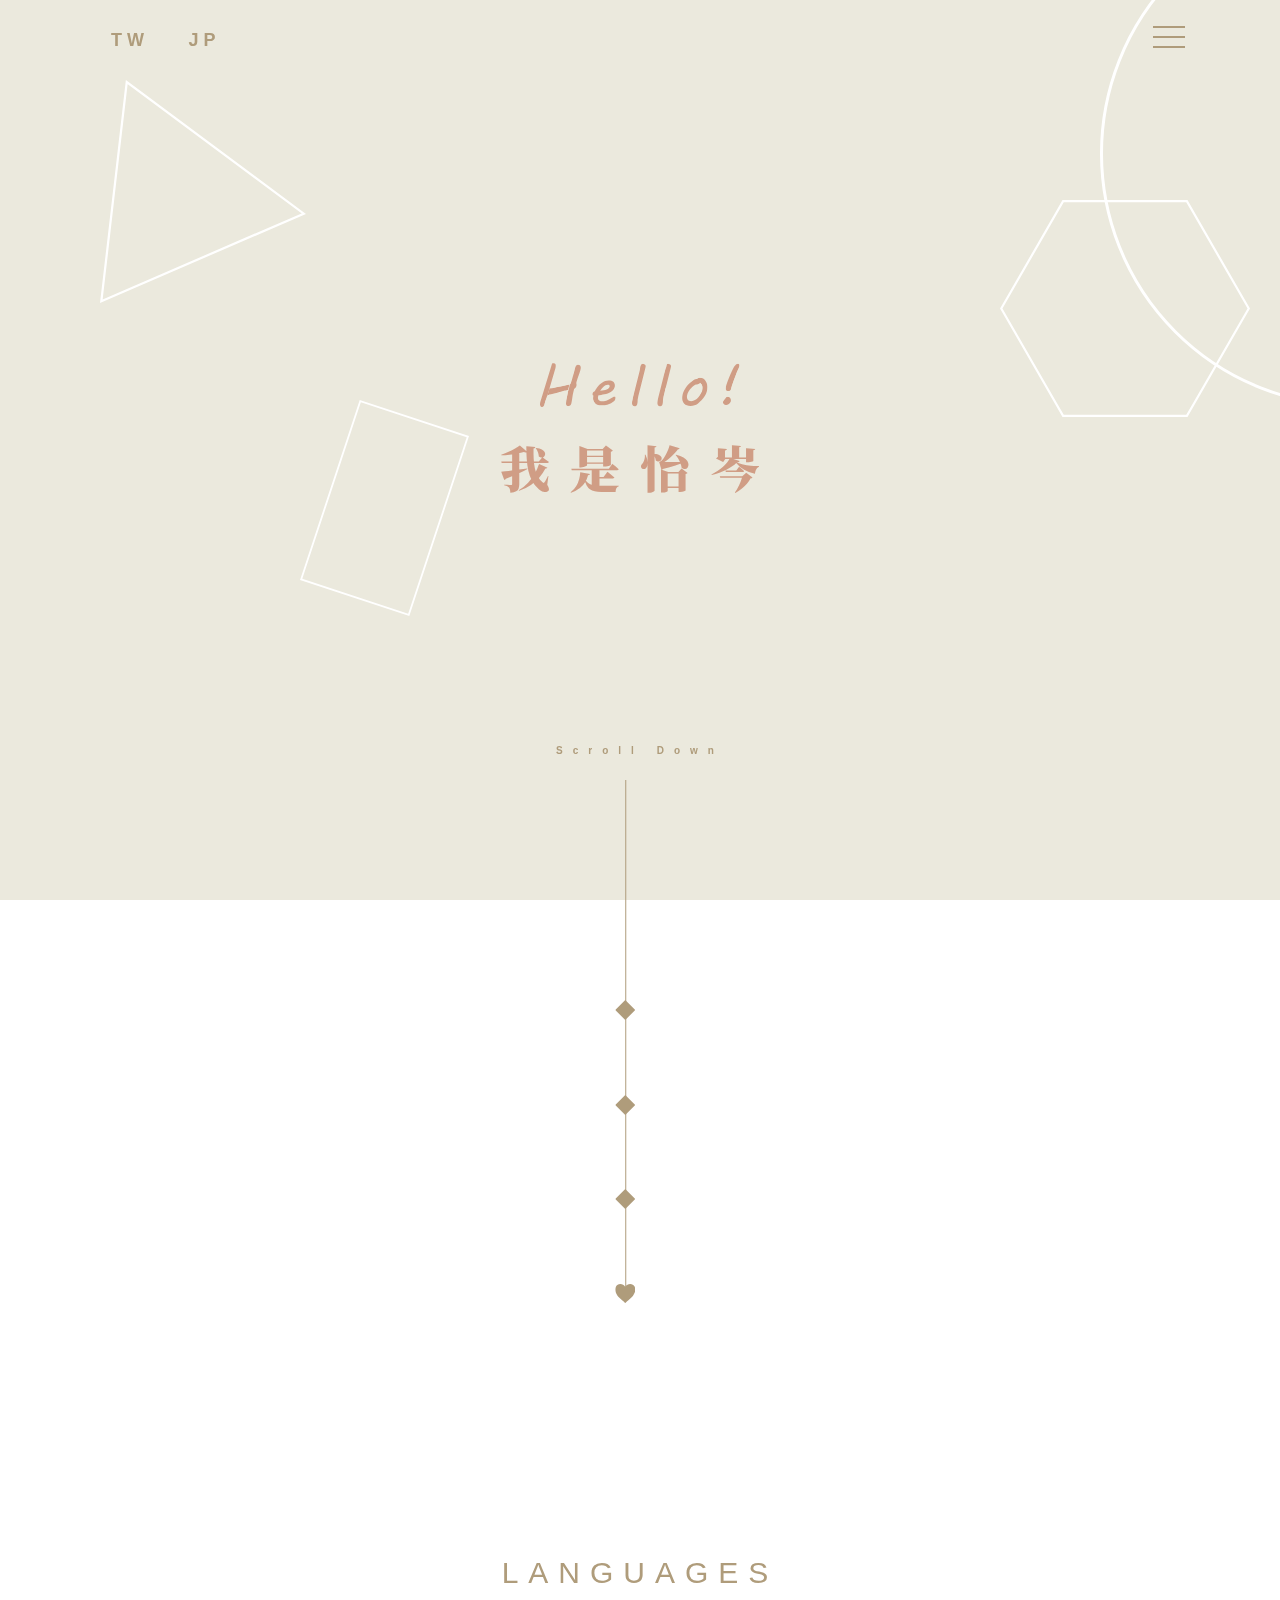
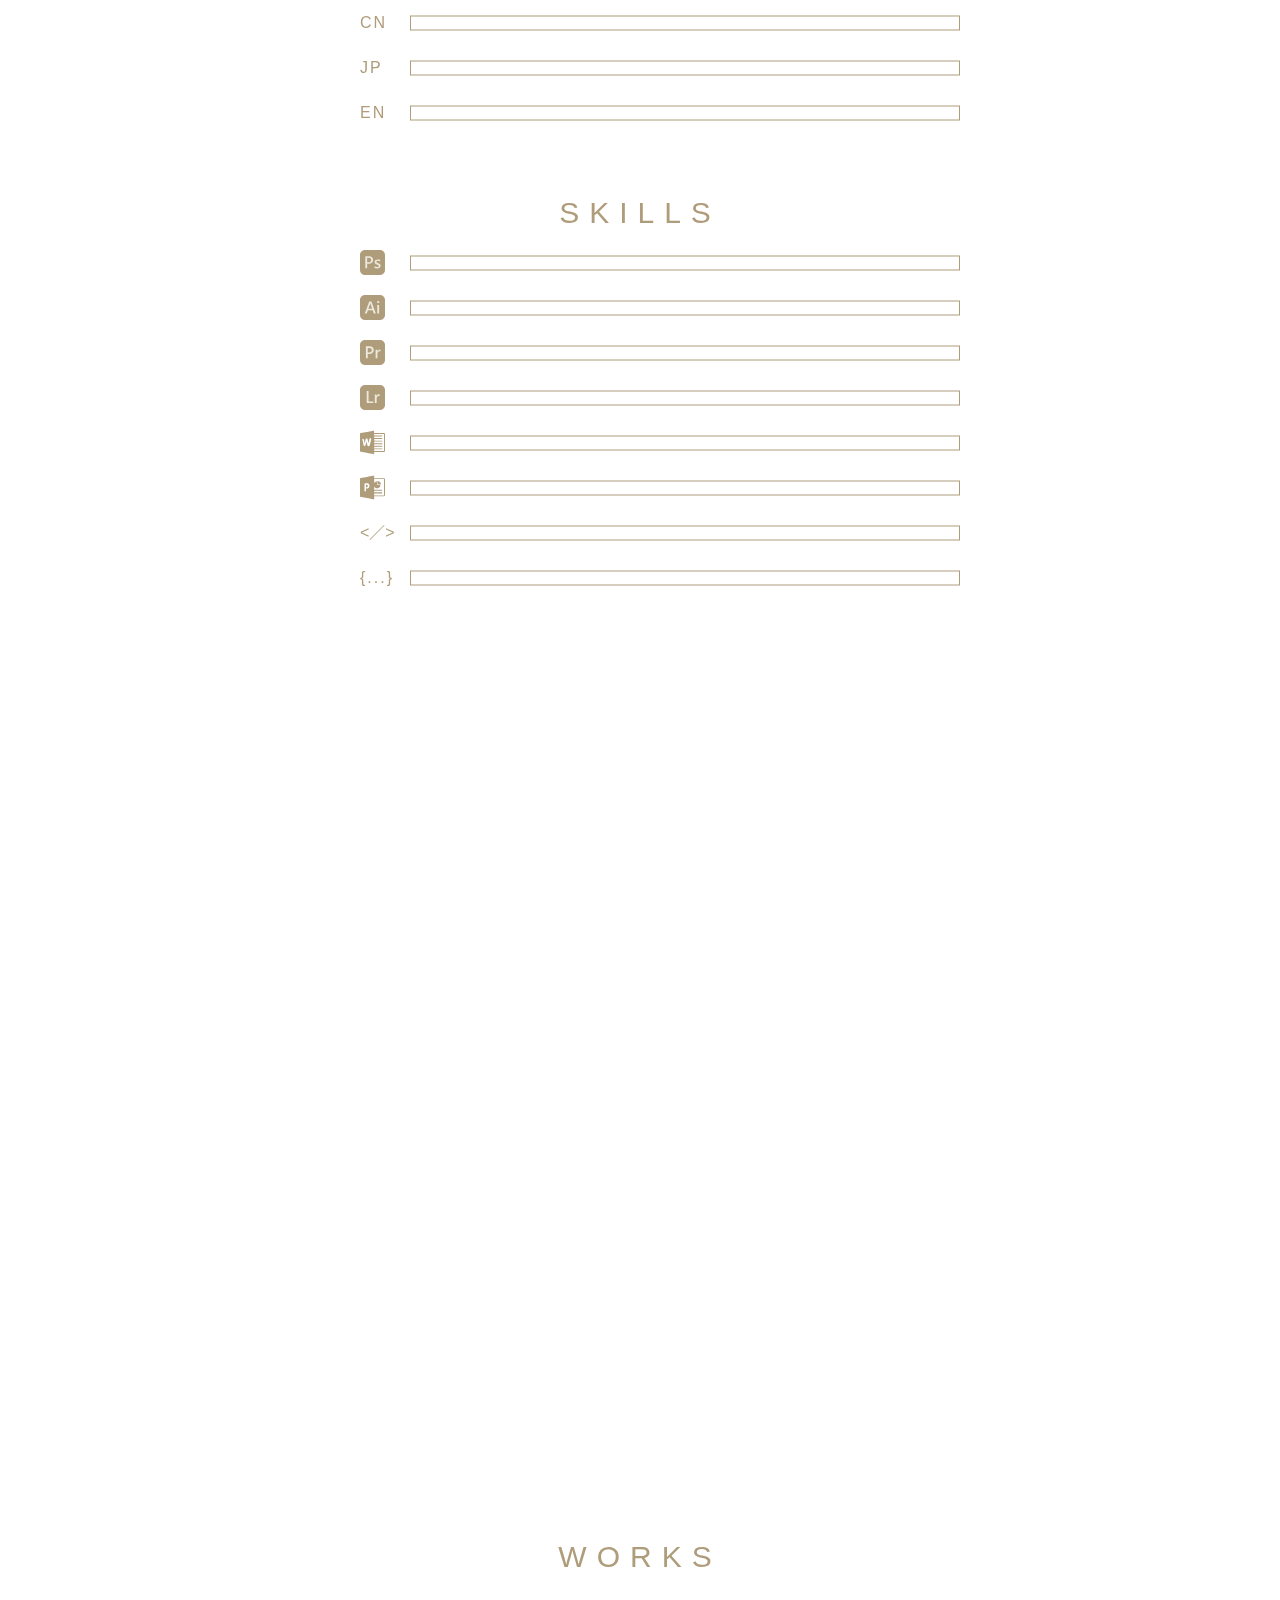
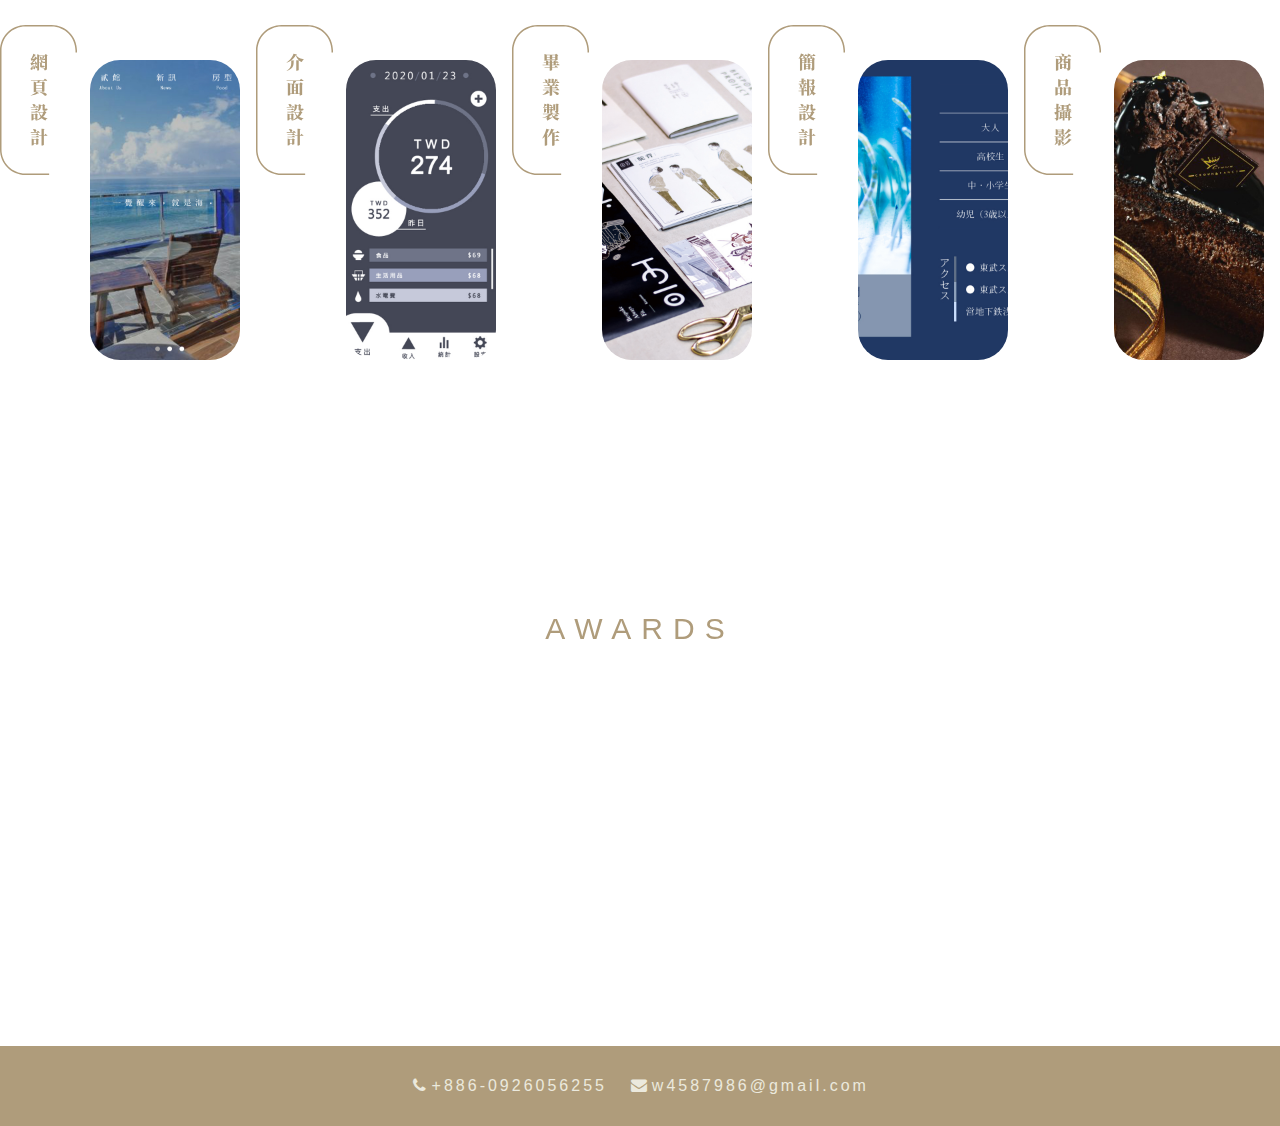
==== css/index.html @ 4bb9ee91 "CV" ====
<!DOCTYPE html>
<html lang="zh-TW">
<head>
	<meta charset="UTF-8">
	<title>YiCenCV</title>
	<meta name="viewport" content="width=device-width, initial-scale=1.0,
	user-scalable=0">
	<!-- css -->
	<link rel="stylesheet" href="css/base.css">
	<link rel="stylesheet" href="css/layout.css">
	<link rel="stylesheet" href="css/components.css">
	<link rel="stylesheet" href="image/hello.css">
	<!-- plugins -->
	
	<link rel="stylesheet" href="css/plugins/owlcarousel/owl.carousel.min.css">
	<link rel="stylesheet" href="css/plugins/animate.css">
	<link rel="stylesheet" type="text/css" href="css/plugins/jquery.fancybox.min.css">
</head>
<body>

	<div class="wrapper">
		
		<!-- start bg -->
		<div class="bg">

			<img class="curcle"src="image/curcle.svg" alt="">
			<img class="square"src="image/square.svg" alt="">
			<img class="trangle"src="image/trangle.svg" alt="">
			<img class="six"src="image/6.svg" alt="">
			<img class="curcle1"src="image/curcle.svg" alt="">
			<img class="square1"src="image/square.svg" alt="">
			<img class="trangle1"src="image/trangle.svg" alt="">
			<img class="six1"src="image/6.svg" alt="">
		</div>
		<!-- end bg -->

		<!-- start header -->
		<header class="header">
			<div class="container">
				<div class="navbar u-clearfix">
					<div class="social-bar navbar__social-bar">
						<a href="index.html" class="icon-btn">
							TW
						</a>
						
							<a href="index-jp.html" class="icon-btn">
							JP
						</a>
					</div>
					<div class="nav navbar__nav">
						<a href="#popup-overlay" class="menu-toggle">
							<span></span>
							<span></span>
							<span></span>
						</a>
						<div id="popup-overlay" class="popup-menu">
							<div class="container">
								<div class="u-clearfix">
									<a href="#" class="popup-menu__close">
								<span></span>
							    <span></span>
							</a>
						</div>
						<ul>
							<li><a href="#education" class="popup-menu__item">EDUCATION</a></li>
							<li><a href="#skills" class="popup-menu__item">SKILLS</a></li>
							<li><a href="#works" class="popup-menu__item">WORKS</a></li>
							<li><a href="#contact" class="popup-menu__item">CONTACT</a></li>
							<a href="https://www.behance.net/w458798690a6" target="_blank">
							    <img class="behance" src="image/behance-2161.svg">
						    </a>
						</ul>
						</div>
						</div>
					</div>
				</div>
			</div>
		</header>
		<!-- end header -->

		<!-- start main -->
		<section class="main">
			<!--start about-->
			<div id="about" class="hero">
				<div class="container">
					<div class="hero__hello">
<svg version="1.1" id="layer" xmlns="http://www.w3.org/2000/svg" xmlns:xlink="http://www.w3.org/1999/xlink" x="0px" y="0px"
	 width="200px" height="50px" viewBox="0 0 356.836 78.223" enable-background="new 0 0 356.836 78.223"
	 xml:space="preserve">

<path class="pen h1-line" fill="none" d="M25.418-1.138c1.025,1.856-0.87,5.051-1.5,7c-0.681,2.105-1.126,4.42-1.793,6.513
	c-1.307,4.099-3.132,8.561-4.275,12.918c-1.135,4.328-2.642,8.519-3.876,12.832c-1.309,4.571-1.961,9.186-3.563,13.792
	c-1.916,5.51-5.5,10.686-7.193,16.308c-0.689,2.291-1.216,4.82-1.813,7.198c-0.451,1.797-1.574,4.043-1.487,5.939"/>
<path class="pen h2-line" fill="none" d="M4.168,51.112c2.451,0.157,5.219,1.242,7.737,0.768c1.513-0.285,2.686-1.277,4.207-1.517
	c1.196-0.188,2.598-0.001,3.807-0.001c4.945,0,8.56-1.578,13.255-2c4.581-0.411,9.035-1.668,13.438-2.75
	C51.948,44.3,57.46,43.49,62.9,42.292c2.072-0.456,4.048-0.869,6.018-1.431"/>
<path class="pen h3-line" fill="none" d="M70.668,1.362c-1.585,3.317-2.561,7.757-3.305,11.444c-0.997,4.941-3.425,9.118-5.001,14.043
	c-0.791,2.471-0.778,4.948-1.187,7.52c-0.399,2.512-1.442,4.472-2.312,6.817c-0.852,2.297-0.898,4.781-1.744,7.176
	c-0.761,2.152-1.584,3.896-1.946,6.251c-0.654,4.254-1.802,8.659-2.949,12.817c-1.099,3.982-1.105,8.235-2.557,12.182"/>
<path class="pen e-line" fill="none" d="M91.668,53.362c1.634,4.883,11.554-0.604,14.5-0.999c3.359-0.451,6.737,0.292,10.012-0.739
	c2.537-0.799,5.233-2.732,7.944-3.056c0.83-3.406,4.866-5.479,4.292-9.707c-0.533-3.93-5.057-4.886-8.499-4.499
	c-2.024,0.228-4.337,0.833-5.963,2.082c-1.373,1.055-1.833,2.575-3.019,3.731c-3.632,3.54-6.994,5.139-9.324,9.986
	c-1.458,3.033-1.886,9.563-1.193,12.951c0.538,2.633,3.893,7.316,6.5,8.555c1.743,0.827,4.249,0.464,6.249,0.445
	c2.893-0.026,3.096-1.179,5.249-2.52c1.849-1.151,3.924-1.229,5.951-1.987c1.436-0.537,3.442-1.823,5.043-2.75
	c2.542-1.472,5.246-3.17,8.006-4.493"/>
<path class="pen l1-line" fill="none" d="M185.418,0c0,9.918-5.02,17.811-6.807,27.23c-1.854,9.774-3.723,19.708-5.936,29.458
	c-0.921,4.058-1.313,8.406-2.502,12.374c-1.031,3.44-2.672,6.763-3.506,10.188"/>
<path class="pen l2-line" fill="none" d="M231.918,0.5c1.512,5.548-2.376,11.337-3.951,16.3c-1.542,4.86-3.801,9.154-4.854,14.199
	c-0.948,4.542-3.228,8.492-4.943,12.751c-0.944,2.343-1.052,5.063-1.495,7.513c-0.514,2.838-1.52,5.37-1.95,8.176
	c-0.554,3.602-0.678,7.346-0.806,11.006c-0.117,3.34-0.932,6.317-1.25,9.556"/>
<path class="pen o-line" fill="none" d="M286.668,29.612c-5.259,0.279-7.775,3.116-11.307,6.256c-3.631,3.229-8.057,4.449-11.188,8.494
	c-2.187,2.824-4.852,6.864-5.256,10.543c-0.405,3.689-0.82,10.18,1.238,13.22c0.016,0.065,0.032,0.131,0.049,0.195
	c1.681,0.948,2.654,2.94,4.394,3.866c1.553,0.826,3.824,0.861,5.569,0.926c3.621,0.134,7.655-2.538,10.444-4.563
	c1.577-1.145,2.852-2.418,4.499-3.494c0.773-0.505,1.519-1.136,2.295-1.688c1.641-1.168,1.236-1.42,2.068-2.699
	c2.469-3.797,5.405-6.337,5.943-11.057c0.521-4.577,0.652-9.562-1.237-13.749c-1.686-3.737-5.584-4.154-8.013-6.751"/>
<path class="pen end1-line" fill="none" d="M355.168,0.362c-3.389,1.096-6.692,8.226-8.194,11.085c-2.053,3.907-3.094,8.262-4.875,12.407
	c-3.724,8.666-5.829,18.12-8.612,26.813c-0.189,0.594-0.45,0.823-0.568,1.444"/>
<path class="pen end2-line" fill="none" d="M339.418,59.112c0.41,2.978-4.05,7.856-5.688,10.056c-1.737,2.332-3.458,4.749-3.812,7.694"/>
<defs>
	<clipPath id="h1">
<path d="M16.941,45.362l10.156-34.669c0.067-0.261,0.157-0.617,0.27-1.073
	c0.113-0.455,0.218-0.952,0.316-1.489c0.1-0.537,0.188-1.09,0.27-1.66s0.123-1.115,0.123-1.636c0-0.618-0.059-1.196-0.172-1.733
	c-0.113-0.536-0.316-1.009-0.609-1.415c-0.293-0.408-0.684-0.733-1.172-0.978c-0.491-0.244-1.092-0.366-1.809-0.366h-0.83
	c-0.391,0-0.725,0.059-1,0.171c-0.277,0.114-0.496,0.253-0.658,0.415c-0.195,0.163-0.375,0.358-0.537,0.586L1.514,66.409
	c-0.098,0.356-0.236,0.83-0.416,1.416c-0.18,0.586-0.35,1.194-0.512,1.829c-0.164,0.635-0.301,1.254-0.416,1.855
	C0.057,72.111,0,72.592,0,72.949c0,0.619,0.057,1.246,0.171,1.879c0.113,0.635,0.319,1.205,0.611,1.709s0.673,0.912,1.146,1.221
	c0.47,0.311,1.066,0.465,1.781,0.465c0.391,0,0.804-0.112,1.244-0.341c0.44-0.229,0.864-0.522,1.27-0.879
	c0.406-0.359,0.763-0.75,1.074-1.172c0.308-0.424,0.511-0.817,0.609-1.172c0.326-1.301,0.676-2.686,1.051-4.15
	c0.373-1.465,0.789-2.955,1.244-4.469c0.455-1.513,0.953-3.011,1.49-4.492c0.4-1.106,0.833-2.136,1.28-3.125l4.162-13.079
	L16.941,45.362z"/>
	</clipPath>
	<clipPath id="h2">
<path d="M37.426,41.384c-5.387,1.221-10.668,2.4-15.844,3.539l-4.45,0.421l-4.162,13.079
	c0.15-0.333,0.296-0.68,0.452-1l13.232-3.613c1.791-0.487,3.588-0.977,5.395-1.465c1.809-0.488,3.492-0.943,5.055-1.367
	s2.953-0.797,4.176-1.123c1.221-0.323,2.139-0.586,2.758-0.78c1.37-0.324,2.54-0.576,3.516-0.757
	c0.787-0.145,1.521-0.216,2.224-0.243l3.039-10.131C47.786,39.053,42.657,40.198,37.426,41.384z"/>
	</clipPath>
	<clipPath id="h3">
<path d="M71.53,4.521c-0.91-1.059-2.197-1.588-3.857-1.588c-1.172,0-2.131,0.448-2.881,1.344
	c-0.748,0.895-1.367,2.043-1.855,3.441c-0.486,1.4-0.903,2.954-1.244,4.663c-0.341,1.709-0.724,3.378-1.146,5.005l-1.025,3.369
	c-0.75,2.409-1.383,4.597-1.904,6.567c-0.521,1.968-1,3.686-1.439,5.149c-0.442,1.463-0.887,2.653-1.344,3.564
	c-0.458,0.912-0.977,1.514-1.563,1.807c-0.15,0.033-0.304,0.067-0.454,0.101l-3.039,10.131c0.168-0.007,0.346-0.026,0.51-0.026
	h0.342c-0.812,3.939-1.529,7.569-2.146,10.889c-0.261,1.435-0.521,2.851-0.781,4.248c-0.262,1.4-0.491,2.701-0.686,3.906
	c-0.193,1.205-0.35,2.253-0.463,3.148c-0.115,0.896-0.172,1.538-0.172,1.93c0,0.356,0.048,0.796,0.146,1.317
	c0.098,0.522,0.286,1.026,0.563,1.515c0.275,0.489,0.658,0.913,1.146,1.27c0.488,0.357,1.123,0.537,1.904,0.537
	c0.519,0,1.074-0.098,1.66-0.293c0.586-0.195,1.149-0.473,1.686-0.83c0.535-0.356,1.008-0.789,1.416-1.295
	c0.405-0.503,0.69-1.082,0.854-1.731c0.422-1.726,0.774-3.468,1.049-5.226c0.277-1.757,0.537-3.515,0.781-5.272
	c0.244-1.759,0.519-3.531,0.83-5.322c0.308-1.789,0.691-3.58,1.146-5.371l0.637-2.488c0.162-0.588,0.301-1.155,0.414-1.711
	c0.114-0.553,0.204-0.959,0.27-1.221c1.368-1.008,2.442-2.002,3.223-2.979c0.781-0.977,1.172-2.197,1.172-3.661
	c0-0.65-0.08-1.262-0.244-1.831c-0.162-0.569-0.244-1.147-0.244-1.733c0-0.618,0.131-1.441,0.391-2.466
	c0.26-1.024,0.594-2.147,1.002-3.369c0.406-1.221,0.856-2.498,1.342-3.833c0.488-1.334,0.945-2.635,1.367-3.906
	c1.14-3.418,2.091-6.313,2.857-8.689c0.763-2.376,1.146-4.068,1.146-5.078C72.897,6.906,72.44,5.58,71.53,4.521z"/>
	</clipPath>
	<clipPath id="e">
<path d="M93.633,55.567c0-1.397,0.373-2.588,1.123-3.563c0.748-0.978,1.74-1.627,2.979-1.953
	c0.357-0.715,0.91-1.684,1.66-2.904c0.748-1.221,1.676-2.547,2.783-3.979c1.105-1.433,2.367-2.873,3.783-4.322
	c1.416-1.447,2.979-2.767,4.688-3.955c1.709-1.188,3.549-2.155,5.52-2.904c1.969-0.747,4.061-1.122,6.273-1.122
	c1.889,0,3.531,0.229,4.932,0.684c1.398,0.456,2.555,1.091,3.467,1.904c0.912,0.813,1.596,1.781,2.051,2.904
	c0.455,1.122,0.686,2.336,0.686,3.638c0,1.106-0.146,2.166-0.439,3.174c-0.457,1.824-1.303,3.418-2.539,4.785
	c-1.238,1.366-2.693,2.563-4.371,3.59c-1.676,1.024-3.5,1.879-5.469,2.563c-1.969,0.685-3.939,1.254-5.908,1.709
	c-1.969,0.455-3.865,0.808-5.688,1.052c-1.823,0.243-3.402,0.432-4.736,0.561c-0.293,0.586-0.545,1.328-0.756,2.223
	c-0.213,0.896-0.318,1.769-0.318,2.611c0,1.891,0.75,3.355,2.246,4.396c1.498,1.041,3.564,1.563,6.201,1.563
	c1.531,0,2.996-0.172,4.395-0.514c1.4-0.342,2.727-0.781,3.98-1.318c1.252-0.537,2.432-1.123,3.539-1.758
	c1.105-0.635,2.117-1.26,3.027-1.879c1.172-0.781,2.287-1.441,3.346-1.979c1.057-0.537,1.992-0.807,2.807-0.807
	s1.334,0.205,1.564,0.611c0.227,0.405,0.342,0.838,0.342,1.293c0,0.262-0.008,0.514-0.025,0.758
	c-0.016,0.244-0.041,0.447-0.072,0.608c-0.162,0.849-0.488,1.693-0.977,2.539c-0.488,0.849-1.107,1.578-1.855,2.197
	c-3.387,2.67-6.859,4.574-10.426,5.713c-3.564,1.14-7.363,1.709-11.4,1.709c-0.781,0-1.701-0.049-2.758-0.146
	c-1.059-0.099-2.158-0.293-3.297-0.586c-1.141-0.293-2.264-0.716-3.369-1.271c-1.107-0.553-2.092-1.285-2.953-2.197
	c-0.863-0.909-1.564-2.032-2.102-3.368c-0.537-1.334-0.805-2.945-0.805-4.834c0-1.529,0.211-3.238,0.635-5.127
	c-0.424-0.064-0.822-0.283-1.197-0.658C93.818,56.828,93.633,56.283,93.633,55.567z M124.199,42.041
	c0.064-0.162,0.098-0.31,0.098-0.439s0-0.274,0-0.438c0-0.879-0.326-1.537-0.977-1.979c-0.65-0.438-1.434-0.658-2.344-0.658
	c-1.434,0-2.84,0.375-4.225,1.123c-1.383,0.75-2.686,1.687-3.906,2.81c-1.219,1.123-2.303,2.328-3.246,3.613
	c-0.943,1.284-1.678,2.448-2.197,3.489c2.344-0.194,4.492-0.514,6.445-0.951c1.953-0.438,3.654-0.991,5.104-1.659
	c1.447-0.668,2.619-1.416,3.516-2.246C123.359,43.873,123.938,42.987,124.199,42.041z"/>
	</clipPath>
	<clipPath id="l1">
<path d="M178.623,8.859c0.162-1.302,0.422-2.506,0.781-3.612c0.354-1.105,0.838-2.025,1.439-2.76
	c0.602-0.731,1.375-1.098,2.318-1.098c0.521,0,1.1,0.098,1.732,0.293c0.635,0.194,1.237,0.464,1.809,0.806
	c0.568,0.343,1.049,0.758,1.439,1.245c0.391,0.488,0.586,1.025,0.586,1.611c0,0.261-0.049,0.562-0.146,0.902
	c-0.098,0.342-0.18,0.677-0.244,1.001l-12.207,48.927c-0.488,1.952-0.896,3.815-1.221,5.59c-0.326,1.774-0.57,3.231-0.732,4.371
	v1.172c0,0.977-0.064,2.043-0.195,3.197c-0.131,1.155-0.375,2.229-0.73,3.223c-0.359,0.994-0.855,1.824-1.49,2.49
	c-0.635,0.668-1.457,1.002-2.465,1.002c-0.879,0-1.646-0.189-2.295-0.563c-0.652-0.375-1.189-0.854-1.611-1.438
	c-0.424-0.586-0.732-1.213-0.928-1.881c-0.195-0.666-0.293-1.294-0.293-1.88c0-0.521,0.049-1.164,0.145-1.93
	c0.1-0.766,0.221-1.563,0.367-2.393s0.301-1.66,0.463-2.49s0.326-1.555,0.488-2.174l12.598-50
	C178.33,11.365,178.459,10.162,178.623,8.859z"/>
	</clipPath>
	<clipPath id="l2">
<path d="M223.818,8.859c0.162-1.302,0.424-2.506,0.781-3.612c0.356-1.105,0.838-2.025,1.438-2.76
	c0.603-0.731,1.376-1.098,2.319-1.098c0.521,0,1.1,0.098,1.733,0.293c0.634,0.194,1.236,0.464,1.808,0.806
	c0.57,0.343,1.051,0.758,1.438,1.245c0.392,0.488,0.586,1.025,0.586,1.611c0,0.261-0.049,0.562-0.146,0.902
	c-0.096,0.342-0.18,0.677-0.242,1.001l-12.207,48.927c-0.488,1.952-0.896,3.815-1.223,5.59c-0.324,1.774-0.568,3.231-0.73,4.371
	v1.172c0,0.977-0.066,2.043-0.195,3.197c-0.131,1.155-0.375,2.229-0.732,3.223c-0.356,0.994-0.854,1.824-1.487,2.49
	c-0.635,0.668-1.457,1.002-2.467,1.002c-0.88,0-1.646-0.189-2.296-0.563c-0.649-0.375-1.188-0.854-1.61-1.438
	s-0.731-1.213-0.928-1.881c-0.195-0.666-0.293-1.294-0.293-1.88c0-0.521,0.049-1.164,0.146-1.93
	c0.098-0.766,0.219-1.563,0.365-2.393s0.301-1.66,0.465-2.49c0.162-0.83,0.324-1.555,0.488-2.174l12.598-50
	C223.525,11.365,223.656,10.162,223.818,8.859z"/>
	</clipPath>
	<clipPath id="o">
<path d="M254.609,55.713c0.488-1.984,1.244-4.094,2.271-6.324c1.024-2.229,2.367-4.481,4.027-6.762
	c1.659-2.28,3.653-4.508,5.979-6.689c2.328-2.182,5.021-4.216,8.082-6.104c0.488-0.293,1.236-0.61,2.246-0.952
	c1.008-0.342,2.051-0.545,3.125-0.609c1.27-1.366,2.979-2.052,5.127-2.052c2.539,0,4.68,0.646,6.42,1.93
	c1.742,1.286,3.184,3.036,4.322,5.249c0.355,0.718,0.689,1.416,1,2.101c0.311,0.684,0.57,1.408,0.781,2.173
	c0.213,0.767,0.383,1.587,0.514,2.465c0.129,0.879,0.195,1.873,0.195,2.98c0,2.571-0.408,5.19-1.223,7.86
	c-0.813,2.67-1.969,5.271-3.467,7.813c-1.498,2.539-3.313,4.973-5.443,7.299c-2.133,2.328-4.5,4.42-7.104,6.275
	c-1.758,1.27-3.702,2.254-5.836,2.952c-2.131,0.699-4.517,1.052-7.151,1.052c-2.508,0-4.681-0.334-6.521-1.002
	c-1.838-0.668-3.369-1.619-4.59-2.855c-1.222-1.236-2.134-2.719-2.734-4.443c-0.601-1.724-0.901-3.646-0.901-5.762
	C253.73,60.254,254.023,58.057,254.609,55.713z M262.715,56.348c-0.195,0.748-0.334,1.457-0.416,2.123
	c-0.08,0.668-0.121,1.313-0.121,1.93c0,1.074,0.139,2.074,0.414,3.005c0.277,0.928,0.725,1.725,1.344,2.393
	c0.617,0.668,1.394,1.188,2.318,1.563c0.928,0.375,2.059,0.563,3.395,0.563c2.476,0,4.777-0.627,6.908-1.881
	c2.133-1.252,4.029-2.822,5.689-4.711c1.658-1.89,3.051-3.914,4.174-6.08c1.123-2.164,1.912-4.158,2.369-5.98
	c0.293-1.139,0.545-2.213,0.756-3.223c0.213-1.01,0.316-1.938,0.316-2.783s-0.152-1.637-0.463-2.367
	c-0.312-0.731-0.709-1.555-1.195-2.467c-0.293-0.553-0.586-1.131-0.879-1.731c-0.295-0.604-0.555-1.196-0.781-1.782
	c-0.262,0.456-0.537,0.854-0.83,1.196c-0.293,0.342-0.732,0.649-1.318,0.928c-0.586,0.277-1.385,0.529-2.393,0.757
	c-1.01,0.229-2.328,0.424-3.955,0.586c-1.074,0.358-2.166,0.912-3.271,1.66c-1.106,0.75-2.188,1.629-3.248,2.637
	c-1.057,1.012-2.065,2.103-3.024,3.271c-0.961,1.172-1.823,2.369-2.588,3.59c-0.767,1.221-1.435,2.416-2.002,3.588
	C263.342,54.299,262.941,55.371,262.715,56.348z"/>
	</clipPath>
	<clipPath id="end1">
<path d="M355.836,3.783c0,1.366-0.668,3.436-2.002,6.2c-1.01,2.116-3.004,7.153-5.982,15.112
	c-2.977,7.959-4.793,12.882-5.442,14.771c-0.649,1.89-1.236,4.199-1.759,6.935c-0.424,2.116-1.889,3.174-4.395,3.174
	c-3.223,0-4.834-1.594-4.834-4.785c0-3.352,1.994-9.79,5.98-19.311c3.986-9.522,7.057-16.049,9.203-19.58
	C348.753,2.768,350.822,1,352.807,1C354.826,1,355.836,1.929,355.836,3.783z"/>
	</clipPath>
	<clipPath id="end2">
<path d="M340.625,66.504c0,2.246-0.863,4.19-2.588,5.834c-1.727,1.646-3.695,2.467-5.908,2.467
	c-1.693,0-3.133-0.594-4.322-1.781c-1.188-1.188-1.781-2.629-1.781-4.321c0-2.246,0.902-4.226,2.711-5.935
	c1.808-1.709,3.8-2.563,5.98-2.563c1.691,0,3.102,0.604,4.223,1.807C340.063,63.217,340.625,64.713,340.625,66.504z"/>
	</clipPath>
</defs>
</svg>
</div>
					<div class="hero__content wow fadeInDown">
						<h1 class="hero__im">我是怡岑</h1>
					</div>
				</div>
					<h1 class="hero__scroll">Scroll Down</h1>

			</div>
			<!--end about-->

		    <!-- start education -->
            <div id="education" class="education">
                    <div class="school">

            		    <h1 class="school__text-left wow fadeInLeft">
            			    2014~2018<br>台南應用科技大學<br>視覺傳達設計系
            		    </h1>

            		    <div class="school__timeline-under">
        	                <div class="school__timeline">
        	        	        <img src="image/diamond.svg" class="tag">
                                <img src="image/diamond.svg" class="tag">
                                <img src="image/diamond.svg" class="tag">
                                <img src="image/heart.svg" class="tag">
        	                </div>
        	            </div>

        	             <h1 class="school__text-right wow fadeInRight">
            			2011~2014<br>高雄高工<br>圖文傳播科
            			<br><br><br><br>
            			2019~2020<br>早稻田大學<br>日本語研究中心
            		    </h1>
                        <h1 class="school__text-bottom wow fadeInUp">
            			    2020~<br>隨時保持面對挑戰的心
            		    </h1>
        	        </div>
            </div>
            <!-- end education -->
            <!-- start skills -->
            <div id="skills" class="skills">
            	<div class="skills__title">LANGUAGES</div>

            	    <div class="skills__item">
	            		<div class="skills__text2">CN</div>
	            		<div class="skills__border">
	            			<div class="skills__person-CN wow"></div>
	            		</div>
            	    </div>

            	    <div class="skills__item">
	            		<div class="skills__text2">JP</div>
	            		<div class="skills__border">
	            			<div class="skills__person wow"></div>
	            		</div>
            	    </div>

            	    <div class="skills__item">
	            		<div class="skills__text2">EN</div>
	            		<div class="skills__border">
	            			<div class="skills__person-EN wow"></div>
	            		</div>
            	    </div>

                <div class="skills__title">SKILLS</div>
            	<div class="skills__item">
            		<img src="image/skills/ps.svg" class="skills__icon">
            		<div class="skills__border">
            			<div class="skills__person-ps wow"></div>
            		</div>
            	</div>

            	<div class="skills__item">
            		<img src="image/skills/ai.svg" class="skills__icon">
            		<div class="skills__border">
            			<div class="skills__person wow"></div>
            		</div>
            	</div>

            	<div class="skills__item">
            		<img src="image/skills/pr.svg" class="skills__icon">
            		<div class="skills__border">
            			<div class="skills__person wow"></div>
            		</div>
            	</div>

            	<div class="skills__item">
            		<img src="image/skills/lr.svg" class="skills__icon">
            		<div class="skills__border">
            			<div class="skills__person wow"></div>
            		</div>
            	</div>

            	<div class="skills__item">
            		<img src="image/skills/word.svg" class="skills__icon">
            		<div class="skills__border">
            			<div class="skills__person-ps wow"></div>
            		</div>
            	</div>
            	<div class="skills__item">
            		<img src="image/skills/ppt.svg" class="skills__icon">
            		<div class="skills__border">
            			<div class="skills__person-ps wow"></div>
            		</div>
            	</div>

            	<div class="skills__item">
            		<div class="skills__text1"><／></div>
            		<div class="skills__border">
            			<div class="skills__person-web wow"></div>
            		</div>
            	</div>

            	<div class="skills__item">
            		<div class="skills__text2">{...}</div>
            		<div class="skills__border">
            			<div class="skills__person-web wow"></div>
            		</div>
            	</div>
            </div>
            <!-- end skills -->

            <!-- start example -->
            <div class="example">
            	<font class="example__title wow fadeIn">日譯</font>
            	<div class="video-container">
            	     <iframe width="560" height="315" src="https://www.youtube.com/embed/5qNXiU5q6vM" frameborder="0" allow="accelerometer; autoplay; clipboard-write; encrypted-media; gyroscope; picture-in-picture" allowfullscreen></iframe>
                </div>
            	<div class="example__content wow fadeInRight">同時具備日文</div>
            	<div class="example__content wow fadeInRight">與影音軟體操作的技能</div>
            	<div class="example__content wow fadeInRight">從翻譯到編輯</div>
            	<div class="example__content1 wow fadeInRight">可獨立完成</div>
            </div>
            <!-- end example -->
            <div id="works" class="workblock"></div>
            <div class="skills__title">WORKS</div>
            <div class="workblock1"></div>
            <!-- start works -->
            <div id="works" class="works">
	            	<div class="owl-carousel owl-theme">

	            	   <div class="works__item">
							<div class="works__border">
							   	<img src="image/work-border.svg" class="works__border-img">
							   	<h1 class="works__text">畢<br>業<br>製<br>作</h1>
						   </div>

						   <div href="image/works/fancybox/1.jpg" data-fancybox="group" class="works__graphics">

                           <div class="works__jpg"style="background-image: url('image/works/1.jpg');"></div>
						   </div>

					   </div>

					   <div class="works__item">
							<div class="works__border">
							   	<img src="image/work-border.svg" class="works__border-img">
							   	<h1 class="works__text">簡<br>報<br>設<br>計</h1>
						   </div>
						   <div href="image/works/fancybox/2.jpg" data-fancybox="group" class="works__graphics">
                           <div class="works__jpg"style="background-image: url('image/works/2.jpg');"></div>
						   </div>
					   </div>

					   <div class="works__item">
							<div class="works__border">
							   	<img src="image/work-border.svg" class="works__border-img">
							   	<h1 class="works__text">商<br>品<br>攝<br>影</h1>
						   </div>
						   <div href="image/works/fancybox/3.jpg" data-fancybox="group" class="works__graphics">
                           <div class="works__jpg"style="background-image: url('image/works/3.jpg');"></div>
						   </div>
					   </div>

					   <div class="works__item">
							<div class="works__border">
							   	<img src="image/work-border.svg" class="works__border-img">
							   	<h1 class="works__text">廣<br>告<br>設<br>計</h1>
						   </div>
						   <div href="image/works/fancybox/5.jpg" data-fancybox="group" class="works__graphics">
                           <div class="works__jpg"style="background-image: url('image/works/5.jpg');"></div>
						   </div>
					   </div>

					   <div class="works__item">
							<div class="works__border">
							   	<img src="image/work-border.svg" class="works__border-img">
							   	<h1 class="works__text">文<br>宣<br>設<br>計</h1>
						   </div>
						   <div href="image/works/fancybox/4.jpg" data-fancybox="group" class="works__graphics">
                           <div class="works__jpg"style="background-image: url('image/works/4.jpg');"></div>
						   </div>
					   </div>

					   <div class="works__item">
							<div class="works__border">
							   	<img src="image/work-border.svg" class="works__border-img">
							   	<h1 class="works__text">網<br>頁<br>設<br>計</h1>
						   </div>
						   <div href="image/works/fancybox/6.jpg" data-fancybox="group" class="works__graphics">
                           <div class="works__jpg"style="background-image: url('image/works/6.jpg');"></div>
						   </div>
					   </div>

					   <div class="works__item">
							<div class="works__border">
					   <img src="image/work-border.svg" class="works__border-img">
							   	<h1 class="works__text">介<br>面<br>設<br>計</h1>
						   </div>
						   <div href="image/works/fancybox/7.jpg" data-fancybox="group" class="works__graphics">
                           <div class="works__jpg"style="background-image: url('image/works/7.jpg');"></div>
						   </div>
					   </div>

					</div>
			</div>
            <!-- end works -->
            <div class="workblock"></div>
            <!-- start awards -->
            <div class="awards">
            	<div class="skills__title">AWARDS</div>
            	<div class="awards__big wow fadeIn">
            		<div class="awards__big-item-left">
            			<img class="awards__big-jpg-left" src="image/awards/big-left.svg">
            			<div class="awards__big-text">
            				<div class="awards__big-text-title">台南應用科技大學</div>
            				<div class="awards__big-text-content">視覺傳達設計系<br>評審推薦獎</div>
            			</div>
            			<img src="image/awards/big-right.svg" class="awards__big-jpg-right">
            		</div>

            		<div class="awards__big-item-right">
            			<img class="awards__big-jpg-left" src="image/awards/big-left.svg">
            			<div class="awards__big-text">
            				<div class="awards__big-text-title">2018金點設計獎</div>
            				<div class="awards__big-text-content">台南市政府文化局<br>創意新人獎</div>
            			</div>
            			<img src="image/awards/big-right.svg" class="awards__big-jpg-right">
            		</div>
            	</div>
            	<div class="awards__small wow fadeIn">
            		<div class="awards__small-item-left">
            			<div class="awards__small-text">
            				<div class="awards__small-text-title">2018放視大賞</div>
            				<div class="awards__small-text-content">平面類<br>入圍</div>
            			</div>
            			<img src="image/awards/small.svg"class="awards__small-jpg">
            		</div>
            		<div class="awards__small-item-right">
            			<div class="awards__small-text">
            				<div class="awards__small-text-title">2018 A+創意季</div>
            				<div class="awards__small-text-content">視覺傳達類<br>入圍</div>
            			</div>
            			<img src="image/awards/small.svg"class="awards__small-jpg">
            		</div>
            	</div>
            </div>
            <!-- end awards -->
            <!-- start back -->
			<button type="button" id="BackTop" class="toTop-arrow"></button>
            <!-- end back -->


		</section>
		<!-- end main -->


		<!-- start footer -->
		<footer id="contact" class="contact">
			<div class="contact__item">
				<i class="icon-phone"></i>
				<div class="contact__text1">+886-0926056255</div>
				<i class="icon-mail-alt"></i>
				<div class="contact__text">w4587986@gmail.com</div>
			</div>
		</footer>
		<!-- end footer -->

	</div>
	<!-- javascript -->
	<script src="js/plugins/wow/wow.min.js"></script>
              <script>
              new WOW().init();
              </script>
	<script src="js/plugins/jquery/jquery-3.5.1.min.js"></script>
	
	<script src="js/plugins/fancybox/jquery.fancybox.min.js"></script>
	<script src="js/plugins/owlcarousel/owl.carousel.js"></script>
	<script>
		$(document).ready(function(){
  $(".owl-carousel").owlCarousel({
  	
  	center:true,
    loop:true,
    nav: true,
    items: 5,
    navText: [],
    autoplay: true,
    autoplaySpeed: 500,
    smartSpaeed: 300,
    responsive: false
  })
});

	</script>
	<script>
			$(function(){
				$('#BackTop').click(function(){ 
					$('html,body').animate({scrollTop:0}, 333);
				});
				$(window).scroll(function() {
					if ( $(this).scrollTop() > 300 ){
						$('#BackTop').fadeIn(222);
					} else {
						$('#BackTop').stop().fadeOut(222);
					}
				}).scroll();
			});
	</script>
	
</body>
</html>
---- css/css/base.css ----
/* front import */
@import url('https://fonts.googleapis.com/css2?family=Open+Sans:wght@300&display=swap');
@import url('https://fonts.googleapis.com/css2?family=Noto+Serif+JP:wght@500;700&family=Noto+Serif+TC:wght@600;700&display=swap');
/* reset */
/*! normalize.css v8.0.1 | MIT License | github.com/necolas/normalize.css */

/* Document
   ========================================================================== */

/**
 * 1. Correct the line height in all browsers.
 * 2. Prevent adjustments of font size after orientation changes in iOS.
 */

html {
  line-height: 1.15; /* 1 */
  -webkit-text-size-adjust: 100%; /* 2 */
}

/* Sections
   ========================================================================== */

/**
 * Remove the margin in all browsers.
 */

body {
  margin: 0;
}

/**
 * Render the `main` element consistently in IE.
 */

main {
  display: block;
}

/**
 * Correct the font size and margin on `h1` elements within `section` and
 * `article` contexts in Chrome, Firefox, and Safari.
 */

h1 {
  font-size: 2em;
  margin: 0.67em 0;
}

/* Grouping content
   ========================================================================== */

/**
 * 1. Add the correct box sizing in Firefox.
 * 2. Show the overflow in Edge and IE.
 */

hr {
  box-sizing: content-box; /* 1 */
  height: 0; /* 1 */
  overflow: visible; /* 2 */
}

/**
 * 1. Correct the inheritance and scaling of font size in all browsers.
 * 2. Correct the odd `em` font sizing in all browsers.
 */

pre {
  font-family: monospace, monospace; /* 1 */
  font-size: 1em; /* 2 */
}

/* Text-level semantics
   ========================================================================== */

/**
 * Remove the gray background on active links in IE 10.
 */

a {
  background-color: transparent;
}

/**
 * 1. Remove the bottom border in Chrome 57-
 * 2. Add the correct text decoration in Chrome, Edge, IE, Opera, and Safari.
 */

abbr[title] {
  border-bottom: none; /* 1 */
  text-decoration: underline; /* 2 */
  text-decoration: underline dotted; /* 2 */
}

/**
 * Add the correct font weight in Chrome, Edge, and Safari.
 */

b,
strong {
  font-weight: bolder;
}

/**
 * 1. Correct the inheritance and scaling of font size in all browsers.
 * 2. Correct the odd `em` font sizing in all browsers.
 */

code,
kbd,
samp {
  font-family: monospace, monospace; /* 1 */
  font-size: 1em; /* 2 */
}

/**
 * Add the correct font size in all browsers.
 */

small {
  font-size: 80%;
}

/**
 * Prevent `sub` and `sup` elements from affecting the line height in
 * all browsers.
 */

sub,
sup {
  font-size: 75%;
  line-height: 0;
  position: relative;
  vertical-align: baseline;
}

sub {
  bottom: -0.25em;
}

sup {
  top: -0.5em;
}

/* Embedded content
   ========================================================================== */

/**
 * Remove the border on images inside links in IE 10.
 */

img {
  border-style: none;
}

/* Forms
   ========================================================================== */

/**
 * 1. Change the font styles in all browsers.
 * 2. Remove the margin in Firefox and Safari.
 */

button,
input,
optgroup,
select,
textarea {
  font-family: inherit; /* 1 */
  font-size: 100%; /* 1 */
  line-height: 1.15; /* 1 */
  margin: 0; /* 2 */
}

/**
 * Show the overflow in IE.
 * 1. Show the overflow in Edge.
 */

button,
input { /* 1 */
  overflow: visible;
}

/**
 * Remove the inheritance of text transform in Edge, Firefox, and IE.
 * 1. Remove the inheritance of text transform in Firefox.
 */

button,
select { /* 1 */
  text-transform: none;
}

/**
 * Correct the inability to style clickable types in iOS and Safari.
 */

button,
[type="button"],
[type="reset"],
[type="submit"] {
  -webkit-appearance: button;
}

/**
 * Remove the inner border and padding in Firefox.
 */

button::-moz-focus-inner,
[type="button"]::-moz-focus-inner,
[type="reset"]::-moz-focus-inner,
[type="submit"]::-moz-focus-inner {
  border-style: none;
  padding: 0;
}

/**
 * Restore the focus styles unset by the previous rule.
 */

button:-moz-focusring,
[type="button"]:-moz-focusring,
[type="reset"]:-moz-focusring,
[type="submit"]:-moz-focusring {
  outline: 1px dotted ButtonText;
}

/**
 * Correct the padding in Firefox.
 */

fieldset {
  padding: 0.35em 0.75em 0.625em;
}

/**
 * 1. Correct the text wrapping in Edge and IE.
 * 2. Correct the color inheritance from `fieldset` elements in IE.
 * 3. Remove the padding so developers are not caught out when they zero out
 *    `fieldset` elements in all browsers.
 */

legend {
  box-sizing: border-box; /* 1 */
  color: inherit; /* 2 */
  display: table; /* 1 */
  max-width: 100%; /* 1 */
  padding: 0; /* 3 */
  white-space: normal; /* 1 */
}

/**
 * Add the correct vertical alignment in Chrome, Firefox, and Opera.
 */

progress {
  vertical-align: baseline;
}

/**
 * Remove the default vertical scrollbar in IE 10+.
 */

textarea {
  overflow: auto;
}

/**
 * 1. Add the correct box sizing in IE 10.
 * 2. Remove the padding in IE 10.
 */

[type="checkbox"],
[type="radio"] {
  box-sizing: border-box; /* 1 */
  padding: 0; /* 2 */
}

/**
 * Correct the cursor style of increment and decrement buttons in Chrome.
 */

[type="number"]::-webkit-inner-spin-button,
[type="number"]::-webkit-outer-spin-button {
  height: auto;
}

/**
 * 1. Correct the odd appearance in Chrome and Safari.
 * 2. Correct the outline style in Safari.
 */

[type="search"] {
  -webkit-appearance: textfield; /* 1 */
  outline-offset: -2px; /* 2 */
}

/**
 * Remove the inner padding in Chrome and Safari on macOS.
 */

[type="search"]::-webkit-search-decoration {
  -webkit-appearance: none;
}

/**
 * 1. Correct the inability to style clickable types in iOS and Safari.
 * 2. Change font properties to `inherit` in Safari.
 */

::-webkit-file-upload-button {
  -webkit-appearance: button; /* 1 */
  font: inherit; /* 2 */
}

/* Interactive
   ========================================================================== */

/*
 * Add the correct display in Edge, IE 10+, and Firefox.
 */

details {
  display: block;
}

/*
 * Add the correct display in all browsers.
 */

summary {
  display: list-item;
}

/* Misc
   ========================================================================== */

/**
 * Add the correct display in IE 10+.
 */

template {
  display: none;
}

/**
 * Add the correct display in IE 10.
 */

[hidden] {
  display: none;
}
/* add reset */
*{
  position: relative;
  box-sizing: border-box;
}
/* background color */
.bg-color-primary{background-color: #6487f5;}
.bg-color-secondary{background-color: #ff628f;}
.bg-color-black{background-color: #484848;}
.bg-color-grey{background-color: #cbcbcb;}
.bg-color-white{background-color: #fefefe;}

/* text color */
.bg-color-primary{background-color: #6487f5;}
.bg-color-secondary{background-color: #ff628f;}
.bg-color-black{background-color: #484848;}
.bg-color-grey{background-color: #cbcbcb;}
.bg-color-white{background-color: #fefefe;}

/* globel */
body,html{
  font-family: 'Helvetica','roboto', arial, sans-serif;
}
/* heading */
h1,h2,h3,h4,h5,h6{
  margin: 0;
  color: #484848;
}
h1{
  font-size: 80px;
  font-weight:800;
  font-family: 'Helvetica','roboto', arial, sans-serif;
  margin-top: 24px;
  margin-bottom: 24px;
}
h2{
  font-size: 48px;
  font-weight:600;
  font-family: 'Helvetica','roboto', arial, sans-serif;
  margin-top: 24px;
  margin-bottom: 24px;
}
h3{
  font-size: 40px;
  font-weight:600;
  font-family: 'Helvetica','roboto', arial, sans-serif;
  line-height: 48px;
  margin-top: 24px;
  margin-bottom: 24px;
}
h4{
  font-size: 24px;
  font-weight:600;
  font-family: 'Helvetica','roboto', arial, sans-serif;
  line-height: 32px;
  margin-top: 24px;
  margin-bottom: 24px;
}
h5{
  font-size: 20px;
  font-weight:400;
  font-family: 'Helvetica','roboto', arial, sans-serif;
  line-height: 1;
  margin-top: 24px;
  margin-bottom: 24px;
}
h6{
  font-size: 18px;
  font-weight:400;
  font-family: 'Helvetica','roboto', arial, sans-serif;
  line-height: 32px;
  margin-top: 24px;
  margin-bottom: 16px;
}
p{
  font-size: 16px;
  font-weight:400;
  font-family: 'Helvetica','roboto', arial, sans-serif;
  line-height: 32px;
  letter-spacing: 0;
  margin-bottom: 16px;
}
/* link */
a{
  color: #484848;
  text-decoration: none;
}
a:hover,
a:active,
a:fucus{
  color: #484848;
  text-decoration: none;
}
/* list */
ul{
  list-style: none;
  margin: 0;
  padding: 0;
}
/* icon */
@font-face {
  font-family: 'fontello';
  src: url('../font/fontello.eot?88934690');
  src: url('../font/fontello.eot?88934690#iefix') format('embedded-opentype'),
       url('../font/fontello.woff2?88934690') format('woff2'),
       url('../font/fontello.woff?88934690') format('woff'),
       url('../font/fontello.ttf?88934690') format('truetype'),
       url('../font/fontello.svg?88934690#fontello') format('svg');
  font-weight: normal;
  font-style: normal;
}
/* Chrome hack: SVG is rendered more smooth in Windozze. 100% magic, uncomment if you need it. */
/* Note, that will break hinting! In other OS-es font will be not as sharp as it could be */
/*
@media screen and (-webkit-min-device-pixel-ratio:0) {
  @font-face {
    font-family: 'fontello';
    src: url('../font/fontello.svg?88934690#fontello') format('svg');
  }
}
*/
 
 [class^="icon-"]:before, [class*=" icon-"]:before {
  font-family: "fontello";
  font-style: normal;
  font-weight: normal;
  speak: never;
 
  display: inline-block;
  text-decoration: inherit;
  width: 1em;
  /*margin-right: .2em;*/
  text-align: center;
  /* opacity: .8; */
 
  /* For safety - reset parent styles, that can break glyph codes*/
  font-variant: normal;
  text-transform: none;
 
  /* fix buttons height, for twitter bootstrap */
  /*line-height: 1em;*/
 
  /* Animation center compensation - margins should be symmetric */
  /* remove if not needed */
  /*margin-left: .2em;*/
 
  /* you can be more comfortable with increased icons size */
  /* font-size: 120%; */
 
  /* Font smoothing. That was taken from TWBS */
  -webkit-font-smoothing: antialiased;
  -moz-osx-font-smoothing: grayscale;
 
  /* Uncomment for 3D effect */
  /* text-shadow: 1px 1px 1px rgba(127, 127, 127, 0.3); */
  
}
 


.icon-heart:before { content: '\e800'; } /* '' */
.icon-up-open:before { content: '\e801'; } /* '' */
.icon-award:before { content: '\e802'; } /* '' */
.icon-align-justify:before { content: '\e803'; } /* '' */
.icon-phone:before { content: '\e804'; } /* '' */
.icon-mail-alt:before { content: '\f0e0'; } /* '' */
.icon-ellipsis-vert:before { content: '\f142'; } /* '' */

/* utility */
.u-push-right{float: right !important;}
.u-pull-left{float: left !important;}
.u-text-center{text-align: center !important;}
---- css/css/layout.css ----
.container {
  padding-right: 16px;
  padding-left: 16px;
  margin-right: auto;
  margin-left: auto;
}
@media (min-width: 768px) {
  .container {
    width: 750px;
  }
}
@media (min-width: 992px) {
  .container {
    width: 970px;
  }
}
@media (min-width: 1200px) {
  .container {
    width: 1170px;
  }
}
.container-fluid {
  padding-right: 16px;
  padding-left: 16px;
  margin-right: auto;
  margin-left: auto;
}
.row {
  margin-right: -16px;
  margin-left: -16px;
}
.row-no-gutters {
  margin-right: 0;
  margin-left: 0;
}
.row-no-gutters [class*="col-"] {
  padding-right: 0;
  padding-left: 0;
}
.col-xs-1, .col-sm-1, .col-md-1, .col-lg-1, .col-xs-2, .col-sm-2, .col-md-2, .col-lg-2, .col-xs-3, .col-sm-3, .col-md-3, .col-lg-3, .col-xs-4, .col-sm-4, .col-md-4, .col-lg-4, .col-xs-5, .col-sm-5, .col-md-5, .col-lg-5, .col-xs-6, .col-sm-6, .col-md-6, .col-lg-6, .col-xs-7, .col-sm-7, .col-md-7, .col-lg-7, .col-xs-8, .col-sm-8, .col-md-8, .col-lg-8, .col-xs-9, .col-sm-9, .col-md-9, .col-lg-9, .col-xs-10, .col-sm-10, .col-md-10, .col-lg-10, .col-xs-11, .col-sm-11, .col-md-11, .col-lg-11, .col-xs-12, .col-sm-12, .col-md-12, .col-lg-12 {
  position: relative;
  min-height: 1px;
  padding-right: 15px;
  padding-left: 15px;
}
.col-xs-1, .col-xs-2, .col-xs-3, .col-xs-4, .col-xs-5, .col-xs-6, .col-xs-7, .col-xs-8, .col-xs-9, .col-xs-10, .col-xs-11, .col-xs-12 {
  float: left;
}
.col-xs-12 {
  width: 100%;
}
.col-xs-11 {
  width: 91.66666667%;
}
.col-xs-10 {
  width: 83.33333333%;
}
.col-xs-9 {
  width: 75%;
}
.col-xs-8 {
  width: 66.66666667%;
}
.col-xs-7 {
  width: 58.33333333%;
}
.col-xs-6 {
  width: 50%;
}
.col-xs-5 {
  width: 41.66666667%;
}
.col-xs-4 {
  width: 33.33333333%;
}
.col-xs-3 {
  width: 25%;
}
.col-xs-2 {
  width: 16.66666667%;
}
.col-xs-1 {
  width: 8.33333333%;
}
.col-xs-pull-12 {
  right: 100%;
}
.col-xs-pull-11 {
  right: 91.66666667%;
}
.col-xs-pull-10 {
  right: 83.33333333%;
}
.col-xs-pull-9 {
  right: 75%;
}
.col-xs-pull-8 {
  right: 66.66666667%;
}
.col-xs-pull-7 {
  right: 58.33333333%;
}
.col-xs-pull-6 {
  right: 50%;
}
.col-xs-pull-5 {
  right: 41.66666667%;
}
.col-xs-pull-4 {
  right: 33.33333333%;
}
.col-xs-pull-3 {
  right: 25%;
}
.col-xs-pull-2 {
  right: 16.66666667%;
}
.col-xs-pull-1 {
  right: 8.33333333%;
}
.col-xs-pull-0 {
  right: auto;
}
.col-xs-push-12 {
  left: 100%;
}
.col-xs-push-11 {
  left: 91.66666667%;
}
.col-xs-push-10 {
  left: 83.33333333%;
}
.col-xs-push-9 {
  left: 75%;
}
.col-xs-push-8 {
  left: 66.66666667%;
}
.col-xs-push-7 {
  left: 58.33333333%;
}
.col-xs-push-6 {
  left: 50%;
}
.col-xs-push-5 {
  left: 41.66666667%;
}
.col-xs-push-4 {
  left: 33.33333333%;
}
.col-xs-push-3 {
  left: 25%;
}
.col-xs-push-2 {
  left: 16.66666667%;
}
.col-xs-push-1 {
  left: 8.33333333%;
}
.col-xs-push-0 {
  left: auto;
}
.col-xs-offset-12 {
  margin-left: 100%;
}
.col-xs-offset-11 {
  margin-left: 91.66666667%;
}
.col-xs-offset-10 {
  margin-left: 83.33333333%;
}
.col-xs-offset-9 {
  margin-left: 75%;
}
.col-xs-offset-8 {
  margin-left: 66.66666667%;
}
.col-xs-offset-7 {
  margin-left: 58.33333333%;
}
.col-xs-offset-6 {
  margin-left: 50%;
}
.col-xs-offset-5 {
  margin-left: 41.66666667%;
}
.col-xs-offset-4 {
  margin-left: 33.33333333%;
}
.col-xs-offset-3 {
  margin-left: 25%;
}
.col-xs-offset-2 {
  margin-left: 16.66666667%;
}
.col-xs-offset-1 {
  margin-left: 8.33333333%;
}
.col-xs-offset-0 {
  margin-left: 0%;
}
@media (min-width: 768px) {
  .col-sm-1, .col-sm-2, .col-sm-3, .col-sm-4, .col-sm-5, .col-sm-6, .col-sm-7, .col-sm-8, .col-sm-9, .col-sm-10, .col-sm-11, .col-sm-12 {
    float: left;
  }
  .col-sm-12 {
    width: 100%;
  }
  .col-sm-11 {
    width: 91.66666667%;
  }
  .col-sm-10 {
    width: 83.33333333%;
  }
  .col-sm-9 {
    width: 75%;
  }
  .col-sm-8 {
    width: 66.66666667%;
  }
  .col-sm-7 {
    width: 58.33333333%;
  }
  .col-sm-6 {
    width: 50%;
  }
  .col-sm-5 {
    width: 41.66666667%;
  }
  .col-sm-4 {
    width: 33.33333333%;
  }
  .col-sm-3 {
    width: 25%;
  }
  .col-sm-2 {
    width: 16.66666667%;
  }
  .col-sm-1 {
    width: 8.33333333%;
  }
  .col-sm-pull-12 {
    right: 100%;
  }
  .col-sm-pull-11 {
    right: 91.66666667%;
  }
  .col-sm-pull-10 {
    right: 83.33333333%;
  }
  .col-sm-pull-9 {
    right: 75%;
  }
  .col-sm-pull-8 {
    right: 66.66666667%;
  }
  .col-sm-pull-7 {
    right: 58.33333333%;
  }
  .col-sm-pull-6 {
    right: 50%;
  }
  .col-sm-pull-5 {
    right: 41.66666667%;
  }
  .col-sm-pull-4 {
    right: 33.33333333%;
  }
  .col-sm-pull-3 {
    right: 25%;
  }
  .col-sm-pull-2 {
    right: 16.66666667%;
  }
  .col-sm-pull-1 {
    right: 8.33333333%;
  }
  .col-sm-pull-0 {
    right: auto;
  }
  .col-sm-push-12 {
    left: 100%;
  }
  .col-sm-push-11 {
    left: 91.66666667%;
  }
  .col-sm-push-10 {
    left: 83.33333333%;
  }
  .col-sm-push-9 {
    left: 75%;
  }
  .col-sm-push-8 {
    left: 66.66666667%;
  }
  .col-sm-push-7 {
    left: 58.33333333%;
  }
  .col-sm-push-6 {
    left: 50%;
  }
  .col-sm-push-5 {
    left: 41.66666667%;
  }
  .col-sm-push-4 {
    left: 33.33333333%;
  }
  .col-sm-push-3 {
    left: 25%;
  }
  .col-sm-push-2 {
    left: 16.66666667%;
  }
  .col-sm-push-1 {
    left: 8.33333333%;
  }
  .col-sm-push-0 {
    left: auto;
  }
  .col-sm-offset-12 {
    margin-left: 100%;
  }
  .col-sm-offset-11 {
    margin-left: 91.66666667%;
  }
  .col-sm-offset-10 {
    margin-left: 83.33333333%;
  }
  .col-sm-offset-9 {
    margin-left: 75%;
  }
  .col-sm-offset-8 {
    margin-left: 66.66666667%;
  }
  .col-sm-offset-7 {
    margin-left: 58.33333333%;
  }
  .col-sm-offset-6 {
    margin-left: 50%;
  }
  .col-sm-offset-5 {
    margin-left: 41.66666667%;
  }
  .col-sm-offset-4 {
    margin-left: 33.33333333%;
  }
  .col-sm-offset-3 {
    margin-left: 25%;
  }
  .col-sm-offset-2 {
    margin-left: 16.66666667%;
  }
  .col-sm-offset-1 {
    margin-left: 8.33333333%;
  }
  .col-sm-offset-0 {
    margin-left: 0%;
  }
}
@media (min-width: 992px) {
  .col-md-1, .col-md-2, .col-md-3, .col-md-4, .col-md-5, .col-md-6, .col-md-7, .col-md-8, .col-md-9, .col-md-10, .col-md-11, .col-md-12 {
    float: left;
  }
  .col-md-12 {
    width: 100%;
  }
  .col-md-11 {
    width: 91.66666667%;
  }
  .col-md-10 {
    width: 83.33333333%;
  }
  .col-md-9 {
    width: 75%;
  }
  .col-md-8 {
    width: 66.66666667%;
  }
  .col-md-7 {
    width: 58.33333333%;
  }
  .col-md-6 {
    width: 50%;
  }
  .col-md-5 {
    width: 41.66666667%;
  }
  .col-md-4 {
    width: 33.33333333%;
  }
  .col-md-3 {
    width: 25%;
  }
  .col-md-2 {
    width: 16.66666667%;
  }
  .col-md-1 {
    width: 8.33333333%;
  }
  .col-md-pull-12 {
    right: 100%;
  }
  .col-md-pull-11 {
    right: 91.66666667%;
  }
  .col-md-pull-10 {
    right: 83.33333333%;
  }
  .col-md-pull-9 {
    right: 75%;
  }
  .col-md-pull-8 {
    right: 66.66666667%;
  }
  .col-md-pull-7 {
    right: 58.33333333%;
  }
  .col-md-pull-6 {
    right: 50%;
  }
  .col-md-pull-5 {
    right: 41.66666667%;
  }
  .col-md-pull-4 {
    right: 33.33333333%;
  }
  .col-md-pull-3 {
    right: 25%;
  }
  .col-md-pull-2 {
    right: 16.66666667%;
  }
  .col-md-pull-1 {
    right: 8.33333333%;
  }
  .col-md-pull-0 {
    right: auto;
  }
  .col-md-push-12 {
    left: 100%;
  }
  .col-md-push-11 {
    left: 91.66666667%;
  }
  .col-md-push-10 {
    left: 83.33333333%;
  }
  .col-md-push-9 {
    left: 75%;
  }
  .col-md-push-8 {
    left: 66.66666667%;
  }
  .col-md-push-7 {
    left: 58.33333333%;
  }
  .col-md-push-6 {
    left: 50%;
  }
  .col-md-push-5 {
    left: 41.66666667%;
  }
  .col-md-push-4 {
    left: 33.33333333%;
  }
  .col-md-push-3 {
    left: 25%;
  }
  .col-md-push-2 {
    left: 16.66666667%;
  }
  .col-md-push-1 {
    left: 8.33333333%;
  }
  .col-md-push-0 {
    left: auto;
  }
  .col-md-offset-12 {
    margin-left: 100%;
  }
  .col-md-offset-11 {
    margin-left: 91.66666667%;
  }
  .col-md-offset-10 {
    margin-left: 83.33333333%;
  }
  .col-md-offset-9 {
    margin-left: 75%;
  }
  .col-md-offset-8 {
    margin-left: 66.66666667%;
  }
  .col-md-offset-7 {
    margin-left: 58.33333333%;
  }
  .col-md-offset-6 {
    margin-left: 50%;
  }
  .col-md-offset-5 {
    margin-left: 41.66666667%;
  }
  .col-md-offset-4 {
    margin-left: 33.33333333%;
  }
  .col-md-offset-3 {
    margin-left: 25%;
  }
  .col-md-offset-2 {
    margin-left: 16.66666667%;
  }
  .col-md-offset-1 {
    margin-left: 8.33333333%;
  }
  .col-md-offset-0 {
    margin-left: 0%;
  }
}
@media (min-width: 1200px) {
  .col-lg-1, .col-lg-2, .col-lg-3, .col-lg-4, .col-lg-5, .col-lg-6, .col-lg-7, .col-lg-8, .col-lg-9, .col-lg-10, .col-lg-11, .col-lg-12 {
    float: left;
  }
  .col-lg-12 {
    width: 100%;
  }
  .col-lg-11 {
    width: 91.66666667%;
  }
  .col-lg-10 {
    width: 83.33333333%;
  }
  .col-lg-9 {
    width: 75%;
  }
  .col-lg-8 {
    width: 66.66666667%;
  }
  .col-lg-7 {
    width: 58.33333333%;
  }
  .col-lg-6 {
    width: 50%;
  }
  .col-lg-5 {
    width: 41.66666667%;
  }
  .col-lg-4 {
    width: 33.33333333%;
  }
  .col-lg-3 {
    width: 25%;
  }
  .col-lg-2 {
    width: 16.66666667%;
  }
  .col-lg-1 {
    width: 8.33333333%;
  }
  .col-lg-pull-12 {
    right: 100%;
  }
  .col-lg-pull-11 {
    right: 91.66666667%;
  }
  .col-lg-pull-10 {
    right: 83.33333333%;
  }
  .col-lg-pull-9 {
    right: 75%;
  }
  .col-lg-pull-8 {
    right: 66.66666667%;
  }
  .col-lg-pull-7 {
    right: 58.33333333%;
  }
  .col-lg-pull-6 {
    right: 50%;
  }
  .col-lg-pull-5 {
    right: 41.66666667%;
  }
  .col-lg-pull-4 {
    right: 33.33333333%;
  }
  .col-lg-pull-3 {
    right: 25%;
  }
  .col-lg-pull-2 {
    right: 16.66666667%;
  }
  .col-lg-pull-1 {
    right: 8.33333333%;
  }
  .col-lg-pull-0 {
    right: auto;
  }
  .col-lg-push-12 {
    left: 100%;
  }
  .col-lg-push-11 {
    left: 91.66666667%;
  }
  .col-lg-push-10 {
    left: 83.33333333%;
  }
  .col-lg-push-9 {
    left: 75%;
  }
  .col-lg-push-8 {
    left: 66.66666667%;
  }
  .col-lg-push-7 {
    left: 58.33333333%;
  }
  .col-lg-push-6 {
    left: 50%;
  }
  .col-lg-push-5 {
    left: 41.66666667%;
  }
  .col-lg-push-4 {
    left: 33.33333333%;
  }
  .col-lg-push-3 {
    left: 25%;
  }
  .col-lg-push-2 {
    left: 16.66666667%;
  }
  .col-lg-push-1 {
    left: 8.33333333%;
  }
  .col-lg-push-0 {
    left: auto;
  }
  .col-lg-offset-12 {
    margin-left: 100%;
  }
  .col-lg-offset-11 {
    margin-left: 91.66666667%;
  }
  .col-lg-offset-10 {
    margin-left: 83.33333333%;
  }
  .col-lg-offset-9 {
    margin-left: 75%;
  }
  .col-lg-offset-8 {
    margin-left: 66.66666667%;
  }
  .col-lg-offset-7 {
    margin-left: 58.33333333%;
  }
  .col-lg-offset-6 {
    margin-left: 50%;
  }
  .col-lg-offset-5 {
    margin-left: 41.66666667%;
  }
  .col-lg-offset-4 {
    margin-left: 33.33333333%;
  }
  .col-lg-offset-3 {
    margin-left: 25%;
  }
  .col-lg-offset-2 {
    margin-left: 16.66666667%;
  }
  .col-lg-offset-1 {
    margin-left: 8.33333333%;
  }
  .col-lg-offset-0 {
    margin-left: 0%;
  }
}
.u-clearfix:before,
.u-clearfix:after,
.container:before,
.container:after,
.container-fluid:before,
.container-fluid:after,
.row:before,
.row:after {
  display: table;
  content: " ";
}
.u-clearfix:after,
.container:after,
.container-fluid:after,
.row:after {
  clear: both;
}
---- css/css/components.css ----
/* background */
.bg{
	position: fixed;
	top: 0;
	left: 0;
	width: 100%;
	height:100%;
	background-color: #ebe9dd;
    background-size: cover;
    background-position: center;

}
.curcle{
	position: absolute;
	left: 1100px;
	top:-100px;

}
.square{
	position: absolute;
	left: 300px;
	top:400px;

}
.trangle{
	position: absolute;
	top: 80px;
	left: 100px;


}
.six{
	position: absolute;
	left: 1000px;
	top:200px;
	width: 250px;

}
.curcle1{
	position: absolute;
	width: 0px;

}
.square1{
	position: absolute;
	width: 0px;

}
.trangle1{
	position: absolute;
	width: 0px;


}
.six1{
	position: absolute;
	width: 0px;

}

@media (max-width: 1024px){
.curcle{
	
	left: 700px;
	top:-100px;
	width: 400px;

}
.square{
	
	left: 100px;
	top:500px;
	width: 150px;

}
.trangle{
	
	top: 30px;
	left: 50px;
	width: 150px;


}
.six{
	
	left: 600px;
	top:100px;
	width: 200px;

}

}
@media (max-width: 768px){
.curcle{
	
	left: 500px;
	top:-100px;
	width: 400px;

}
.square{
	
	left: 200px;
	top:600px;
	width: 150px;

}
.trangle{
	
	top: 30px;
	left: 50px;
	width: 150px;


}
.six{
	
	left: 550px;
	top:200px;
	width: 200px;

}
.curcle1{
	
	left: -50px;
	top: 1200px;
	width: 400px;

}
.square1{
	
	left: 500px;
	top:1000px;
	width: 0px;

}
.trangle1{
	
	top: 1000px;
	left: 500px;
	width: 150px;


}
.six1{
	
	left: 600px;
	top:1500px;
	width: 200px;

}
}
/* btn */

/* icon btn */
.icon-btn{
	display: inline-block;
	width: 70px;
	height: 32px;
	line-height: 32px;
	color: #8e8d8a;
	font-size: 18px;
	letter-spacing: 5px;
	font-weight: 600;
	text-align: center;
}
.icon-btn .icon{
	display: block;
	text-align: center;
}
/*----------header----------*/
.header{
	position: fixed;
	top: 0;
	left: 0;
	width: 100%;
	z-index:100;
	
}
/* navbar */
.navbar__social-bar{
	padding: 24px;
	float: left;
}
.navbar__social-bar .icon-btn{
	color: #af9c7b;
}
.navbar__nav{
	float: right;
}
/* menu-toggle */
.menu-toggle{
	display: block;
	padding: 24px;
	padding-top: 26px;
}
.menu-toggle span{
	display: block;
	height: 2px;
	width: 32px;
	background-color: #af9c7b;
	margin-bottom: 8px;
	transition: all 0.3s;
}
.menu-toggle:hover span:nth-child(1){
	transform: translateX(-20%);
}
.menu-toggle:hover span:nth-child(3){
	transform: translateX(20%);
}
/* popup-menu */
.popup-menu{
	position: fixed;
	top: 0;
	left: 0;
	width: 100%;
	height: 100%;
	background-color: #ebe9dd;
	transition: all 0.3s;
	opacity: 0;
	visibility: hidden;
}
#popup-overlay:target{
	opacity: 1;
	visibility: visible;
}
.popup-menu__close{
	padding: 24px;
	width: 80px;
	height: 80px;
	float: right;
	transition: all 0.3s;
}
.popup-menu__close:hover{
	transform: rotate(180deg);
}
.popup-menu__close span{
	width: 32px;
	height: 2px;
	background-color: #af9c7b;
	position: absolute;
	top: 50%;
	left:50%;
}
.popup-menu__close span:nth-child(1){
    transform: translate(-50%,-50%) rotate(45deg);
}
.popup-menu__close span:nth-child(2){
	transform: translate(-50%,-50%) rotate(-45deg);
}
.popup-menu__item{
	display: block;
	text-align: center;
    font-family: 'Helvetica','roboto', arial, sans-serif;
	font-size: 40px;
	color: #af9c7b;
	line-height: 80px;
}
.behance{
	margin-top: 30px;
	width: 30px;
	left: 50%;
	transform: translateX(-50%);
}

/*----------about----------*/
.hero{
    padding-top: 20vh;
}
.hero__hello{
   display: inline-block;
   padding-top: 20vh;
   text-align: center;
   left: 50%;
   transform: translateX(-50%)
}
.hero__im{
	font-family: 'Noto Serif TC','Noto Serif JP', serif;
    font-size: 50px;
    font-weight: 900;
    color: #d09d85;
    letter-spacing: 20px;
    text-align: center;   
    margin-bottom: 25vh; 
}
.hero__scroll{
    font-size: 10px;
    font-weight: 900;
    color: #af9c7b;
    letter-spacing: 10px;
    text-align: center; 
}

@media (max-width: 768px){
.hero__im{
	margin-bottom: 40vh;

}
}
/*----------education----------*/
.education{
	width: 100%;
}
.school{	
	text-align: center; 
	right: 3vh;
	margin-bottom: 100px;
}
.school__timeline-under{
	display: inline-block;
	width: 90px;
}
.school__timeline{
	height: 520px;
	width: 1.5px;
	background-color: #af9c7b;
	padding-top: 150px;
    left: 50%;
    transform: translateX(-50%);
}
.tag{
	left: 50%;
    transform: translateX(-50%);
    width: 20px;
    margin-top: 70px;
}
.school__text-left{
	display: inline-block;
	bottom: 155px;
	text-align:right;
	font-size: 20px;
    color: #af9c7b;
    letter-spacing: 5px;
    line-height: 35px;
    font-family: 'Noto Serif TC','Noto Serif JP', serif;
}
.school__text-right{
	display: inline-block;
	bottom: 55px;
	text-align:left;
	font-size: 20px;
    color: #af9c7b;
    letter-spacing: 5px;
    line-height: 35px;
    font-family: 'Noto Serif TC','Noto Serif JP', serif;
}
.school__text-bottom{
	font-size: 20px;
    color: #af9c7b;
    letter-spacing: 5px;
    line-height: 35px;
	left: 3vh;
	margin-top: 0vh;
	font-family: 'Noto Serif TC','Noto Serif JP', serif;
}
@media (max-width: 768px){
.school__timeline-under{
	width: 10px;
}
.school__timeline{
	left: 21px;
}
.school__text-left{
	/*left: 10px;*/
	left: 10px;
	font-size: 13px;
	line-height: 20px;
	bottom: 170px;
	letter-spacing: 0px;
}
.school__text-right{
	left: 35px;
	font-size: 13px;
	line-height: 20px;
	bottom: 112px;
	letter-spacing: 4px;
}
.school__text-bottom{
	font-size: 13px;
	line-height: 20px;
	letter-spacing: 3px;
}
}
/*----------skill----------*/
.skills{
	display: block;
	margin-bottom: 200px;
}
.skills__title{
    font-size: 30px;
    letter-spacing: 10px;
	color: #af9c7b;
	text-align: center;
	padding-top: 50px;
}
.skills__text1{
	font-size: 16px;
	color: #af9c7b;
	float: left;
   top: 50%;
   transform: translateY(-50%);
}
.skills__text2{
	letter-spacing: 2px;
	font-size: 16px;
	color: #af9c7b;
	float: left;
   top: 50%;
   transform: translateY(-50%);
}
.skills__item{
   margin: 20px;
   width: 600px;
   height: 25px;
   left: 50%;
   transform: translateX(-50%);
}
.skills__icon{
   width: 25px;
   height: 25px;
   float: left;
}
.skills__border{
   border: 1px solid #af9c7b;
   width: 550px;
   height: 15px;
   float: right;
   top: 50%;
   transform: translateY(-50%);
}
/* person */
.skills__person-ps{
   width: 500px;
   height:15px;
   float: left;
   top: 50%;
   transform: translateY(-50%);
   background-color: #af9c7b;
   animation-name: personmove-ps;
   animation-duration: 1s;
}
@keyframes personmove-ps{
	0%{width: 0;}
	100%{width: 500px;}
}
.skills__person{
   width: 400px;
   height:15px;
   float: left;
   top: 50%;
   transform: translateY(-50%);
   background-color: #af9c7b;
   animation-name: personmove;
   animation-duration: 1s;
}
@keyframes personmove{
	0%{width: 0;}
	100%{width: 400px;}
}
.skills__person-web{
   width: 150px;
   height:15px;
   float: left;
   top: 50%;
   transform: translateY(-50%);
   background-color: #af9c7b;
   animation-name: personmove-web;
   animation-duration: 1s;
}
@keyframes personmove-web{
	0%{width: 0;}
	100%{width: 150px;}
}
.skills__person-CN{
   width: 450px;
   height:15px;
   float: left;
   top: 50%;
   transform: translateY(-50%);
   background-color: #af9c7b;
   animation-name: personmove-CN;
   animation-duration: 1s;

}
@keyframes personmove-CN{
	0%{width: 0;}
	100%{width: 450px;}
}
.skills__person-EN{
   width: 250px;
   height:15px;
   float: left;
   top: 50%;
   transform: translateY(-50%);
   background-color: #af9c7b;
   animation-name: personmove-EN;
   animation-duration: 1s;
}
@keyframes personmove-EN{
	0%{width: 0;}
	100%{width: 250px;}
}
@media (max-width: 768px){
.skills__title{
    font-size: 22px;
    letter-spacing: 5px;
}
.skills__item{
   left: 45%;
   width: 290px;
   height: 25px;
}
.skills__border{
   width: 250px;
}
.skills__person-ps{
   width: 200px;
   animation-name: personmove-ps;
   animation-duration: 1s;
}
@keyframes personmove-ps{
	0%{width: 0;}
	100%{width: 200px;}
}
.skills__person{
   width: 170px;
   animation-name: personmove;
   animation-duration: 1s;
}
@keyframes personmove{
	0%{width: 0;}
	100%{width: 170px;}
}
.skills__person-web{
   width: 70px;
   animation-name: personmove-web;
   animation-duration: 1s;
}
@keyframes personmove-web{
	0%{width: 0;}
	100%{width: 70px;}
}
.skills__person-CN{
   width: 250px;
   animation-name: personmove-CN;
   animation-duration: 1s;

}
@keyframes personmove-CN{
	0%{width: 0;}
	100%{width: 250px;}
}
.skills__person-EN{
   width: 100px;
   animation-name: personmove-EN;
   animation-duration: 1s;
}
@keyframes personmove-EN{
	0%{width: 0;}
	100%{width: 100px;}
}
}
/*----------example----------*/
.example{
	left: 50%;
   transform: translateX(-50%);
	display: block;
	width: 650px;
	height: 300px;
	margin-bottom: 300px;
	margin-top: 150px;
}
.video-container{
	position: relative;
	padding-bottom: 56.25%;
	padding-top: 30px;
	margin-top: 50px;
	margin-bottom: 50px;
	height: 0;
	overflow: hidden;
}
.video-container iframe, 
.video-container object, 
.video-container embed {
	position: absolute;
	top: 0;left: 0;
	width: 100%;
	height: 100%;
}
.example__title{
	font-size: 35px;
	color: #ebe9dd;
	background-color: #af9c7b;
    padding: 10px;
    letter-spacing: 5px;
    font-family: 'Noto Serif TC','Noto Serif JP', serif;

}
.example__content{
	font-size: 16px;
	color: #af9c7b;
	text-align: right;
	margin: 0;
	letter-spacing: 4px;
	line-height: 25px;
	font-family: 'Noto Serif TC','Noto Serif JP', serif;
}
.example__content1{
	font-size: 16px;
	color: #af9c7b;
	text-align: right;
	letter-spacing: 4px;
	line-height: 25px;
	font-family: 'Noto Serif TC','Noto Serif JP', serif;
}
.workblock{
	width: 100%;
	height: 100px;
}
.workblock1{
	width: 100%;
	height: 50px;
}
@media (max-width: 768px){
.example__title{
		left: 150px;
}
.example__content{
	right: 150px;
}
.example__content1{
	right: 150px;
}	
}

/*----------work----------*/
.works{
}
.works__item{
	width: 240px;
	height: 400px;
}
.works__border{
	float: left;
}
.works__border-img{
	height: 150px;
}
.works__border-img-s{
	height: 200px;
}
.works__border-img-m{
	height: 220px;
}
.works__text{
	position: absolute;
	top: 0px;
	left: 50%;
	transform: translateX(-50%);
    color: #af9c7b;
    font-size: 18px;
    line-height: 25px;
    font-family: 'Noto Serif TC','Noto Serif JP', serif;
}
.works__graphics{
    border-radius: 30px;
    position: absolute;
    width: 150px;
    height: 300px;
	top: 35px;
	right: 0px;
	overflow: hidden;
}
.works__jpg{
	height: 100%;
	width: 100%;
	background-repeat: no-repeat;
	background-size: cover;
	background-position: 50%;
}
.works__jpg:after{
	content: "";
	height: 100%;
	width: 100%;
	position: absolute;
	background-repeat: no-repeat;
	background-size: cover;
	background-position: 50%;
}
.works__jpg:hover:after{
	background-image:url('../image/works/zoom.png');
}
/*----------awards----------*/
.awards{
	display: block;
}
.awards__big{
	margin-top: 50px;
	display: block;
	width: 650px;
	height: 150px;
	left: 50%;
	transform: translateX(-50%);
}
.awards__big-item-left{
    float: left;
}
.awards__big-item-right{
    float: right;
}
.awards__big-jpg-left{
	height: 100px;
	display: inline-block;
}
.awards__big-jpg-right{
	height: 100px;
	display: inline-block;
}
.awards__big-text{
	display: inline-block;
   bottom: 15px;
}
.awards__big-text-title{
	text-align: center;
	font-size: 20px;
	color: #947f59;
	margin-bottom:8px; 
	letter-spacing: 3px;
	font-family: 'Noto Serif TC','Noto Serif JP', serif;
}
.awards__big-text-content{
	text-align: center;
	color: #947f59;
	font-size: 15px;
	line-height: 25px;
	letter-spacing: 3px;
	font-family: 'Noto Serif TC','Noto Serif JP', serif;
}
.awards__small{
	display: block;
	width: 450px;
	left: 50%;
	transform: translateX(-50%);
	margin-bottom: 200px;
}
.awards__small-item-left{
	width: 200px;
	float: left;
}
.awards__small-item-right{
	width: 200px;
	float: right;
}
.awards__small-jpg{
	width: 100px;
    left: 50%;
	transform: translateX(-50%);
}
.awards__small-text-title{
	text-align: center;
	font-size: 16px;
	color: #947f59;
	margin-bottom:3px; 
	letter-spacing: 3px;
	font-family: 'Noto Serif TC','Noto Serif JP', serif;
}
.awards__small-text-content{
	text-align: center;
	color: #947f59;
	font-size: 13px;
	line-height: 20px;
	letter-spacing: 3px;
	font-family: 'Noto Serif TC','Noto Serif JP', serif;
}
@media (max-width: 768px){
.awards__big{
	width: 330px;
	height: 100px;
	margin-top: 100px;
}
.awards__big-jpg-left{
	height: 40px;
}
.awards__big-jpg-right{
	height: 40px;
}
.awards__big-text-title{
	font-size: 10px;
	margin-bottom:3px; 
}
.awards__big-text-content{
	font-size: 6px;
	line-height: 18px;
	letter-spacing: 0px;
}
.awards__small{
	width: 300px;
}
.awards__small-item-left{
	width: 130px;
}
.awards__small-item-right{
	width: 130px;
}
.awards__small-jpg{
	width: 80px;
}
.awards__small-text-title{
	font-size: 10px;
	margin-bottom:3px;
}
.awards__small-text-content{
	font-size: 6px;
	line-height: 18px;
	letter-spacing: 0px;
}
}
/*----------footer----------*/
.contact{
	background-color: #af9c7b;
	width: 100%;
	height: 80px;
}
.contact__item{
	display: inline-block;
	color: #ebe9dd;
	text-align: center;
	width: 600px;
	left: 50%;
	top: 50%;
	transform: translate(-50%,-50%);
}
.contact__text1{
	display: inline-block;
	font-size: 16px; 
	letter-spacing: 3px;
	margin-right: 20px;
}
.contact__text{
	display: inline-block;
	font-size: 16px;
	letter-spacing: 3px;
}
@media (max-width: 768px){
.contact__item{
	width: 100%;
}
.contact__text1{
	font-size: 12px; 
	margin-right: 5px;
	letter-spacing: 1px;
}
.contact__text{
	font-size: 12px; 
	margin-right: 5px;
	letter-spacing: 1px;
}
}
/*back*/

.toTop-arrow {
	width: 2.5rem;
	height: 2.5rem;
	padding: 0;
	margin: 0;
	border: 0;
	background: #ebe9dd;
	cursor: pointer;
	right: 1rem;
	bottom: 1rem;
	display: none;
	left: 50%;
	transform: translateX(-50%);
}
.toTop-arrow::before, .toTop-arrow::after {
	width: 18px;
	height: 5px;
	border-radius: 3px;
	background: #af9c7b;
	position: absolute;
	content: "";
}
.toTop-arrow::before {
	transform: rotate(-45deg) translate(0, -50%);
	left: 0.5rem;
}
.toTop-arrow::after {
	transform: rotate(45deg) translate(0, -50%);
	right: 0.5rem;
}
.toTop-arrow:focus {outline: none;}
---- css/image/hello.css ----
.pen {
	fill: none;
	stroke: #D09D85;
	stroke-width: 12;
	stroke-linecap: round;
	stroke-linejoin: round;
 
	stroke-dashoffset: 0;
	animation-duration: 4s;
	animation-iteration-count: 1;
	animation-timing-function: ease;
}
.h1-line{
	clip-path: url(#h1);
 
	stroke-dasharray: 82;
	animation-name: draw-h1;
}
.h2-line{
	clip-path: url(#h2);
 
	stroke-dasharray: 67;
	animation-name: draw-h2;
}
.h3-line{
	clip-path: url(#h3);
 
	stroke-dasharray: 82;
	animation-name: draw-h3;
}
.e-line{
	clip-path: url(#e);
 
	stroke-dasharray: 139;
	animation-name: draw-e;
}
.l1-line{
	clip-path: url(#l1);
 
	stroke-dasharray: 82;
	animation-name: draw-l1;
}
.l2-line{
	clip-path: url(#l2);
 
	stroke-dasharray: 83;
	animation-name: draw-l2;
}
.o-line{
	clip-path: url(#o);
 
	stroke-dasharray: 126;
	animation-name: draw-o;
}
.end1-line{
	clip-path: url(#end1);
 
	stroke-dasharray: 58;
	animation-name: draw-end1;
}
.end2-line{
	clip-path: url(#end2);
 
	stroke-dasharray: 21;
	animation-name: draw-end2;	
}
@keyframes draw-h1 {
	0% {
		stroke-dashoffset: 82;
	}
 
	3% {
		stroke-dashoffset: 0;
	}
}
@keyframes draw-h2 {
	0%, 3%{
		stroke-dashoffset: 67;
	}
 
	6% {
		stroke-dashoffset: 0;
	}
}
@keyframes draw-h3 {
	0% ,6%{
		stroke-dashoffset: 82;
	}
 
	9% {
		stroke-dashoffset: 0;
	}
}
@keyframes draw-e {
	0%,9% {
		stroke-dashoffset: 139;
	}
 
	12% {
		stroke-dashoffset: 0;
	}
}
@keyframes draw-l1 {
	0%,12% {
		stroke-dashoffset: 82;
	}
 
	15% {
		stroke-dashoffset: 0;
	}
}
@keyframes draw-l2 {
	0%,15% {
		stroke-dashoffset: 83;
	}
 
	18% {
		stroke-dashoffset: 0;
	}
}
@keyframes draw-o {
	0%,18% {
		stroke-dashoffset: 126;
	}
 
	21% {
		stroke-dashoffset: 0;
	}
}
@keyframes draw-end1 {
	0%,21% {
		stroke-dashoffset: 58;
	}
 
	24% {
		stroke-dashoffset: 0;
	}
}
@keyframes draw-end2 {
	0%,24% {
		stroke-dashoffset: 21;
	}
 
	27% {
		stroke-dashoffset: 0;
	}
}
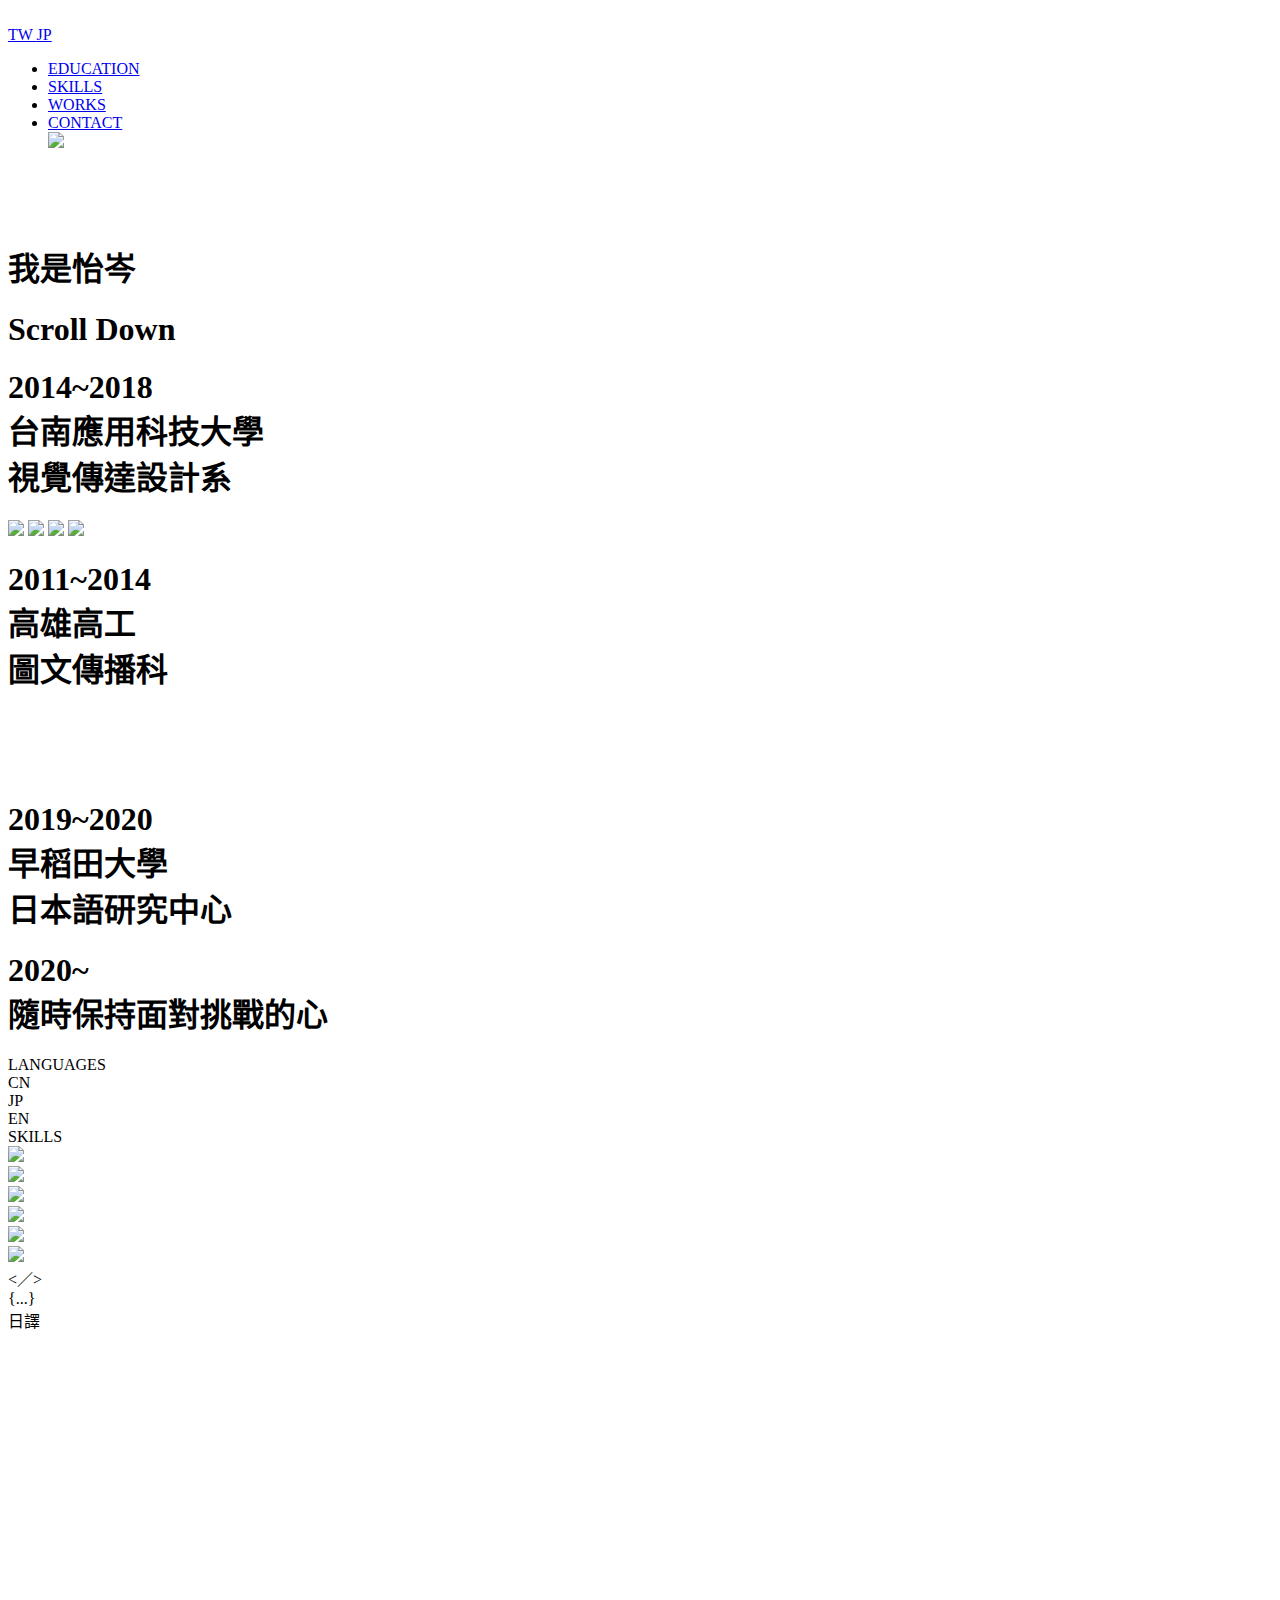
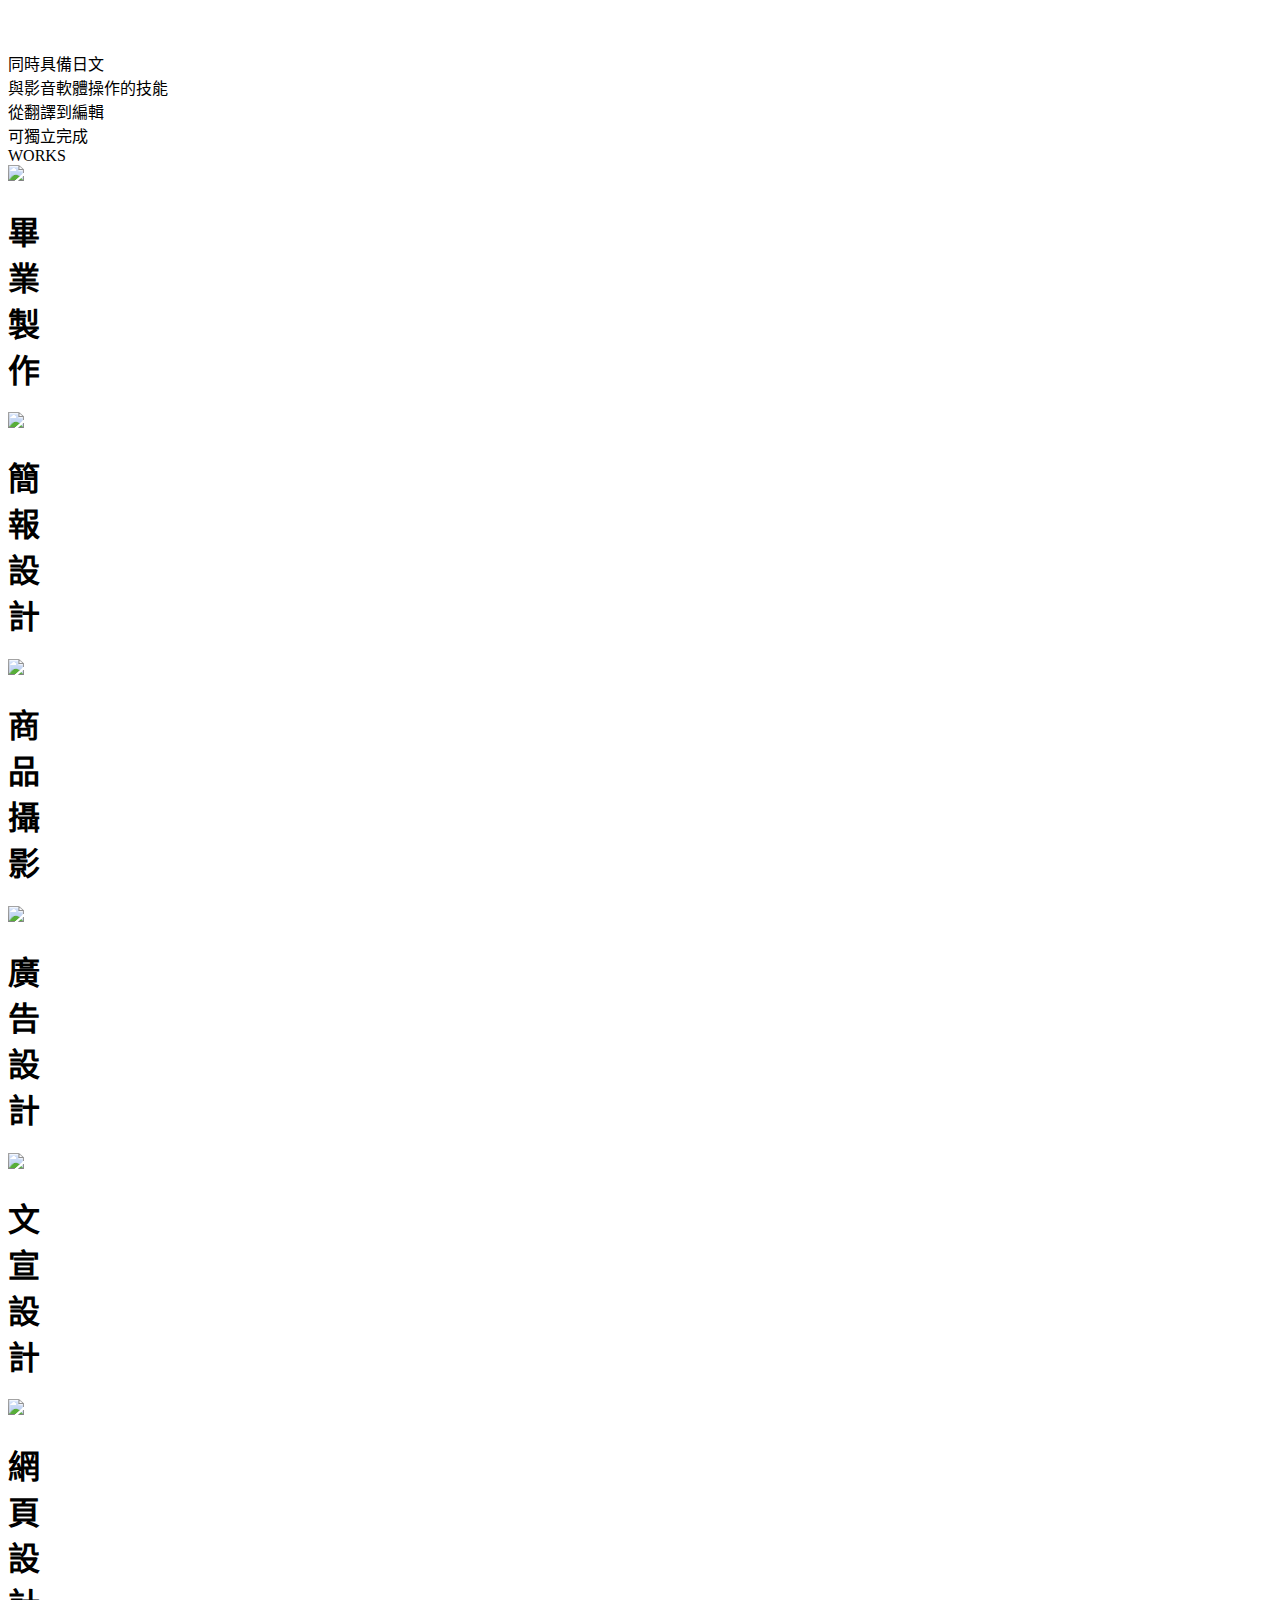
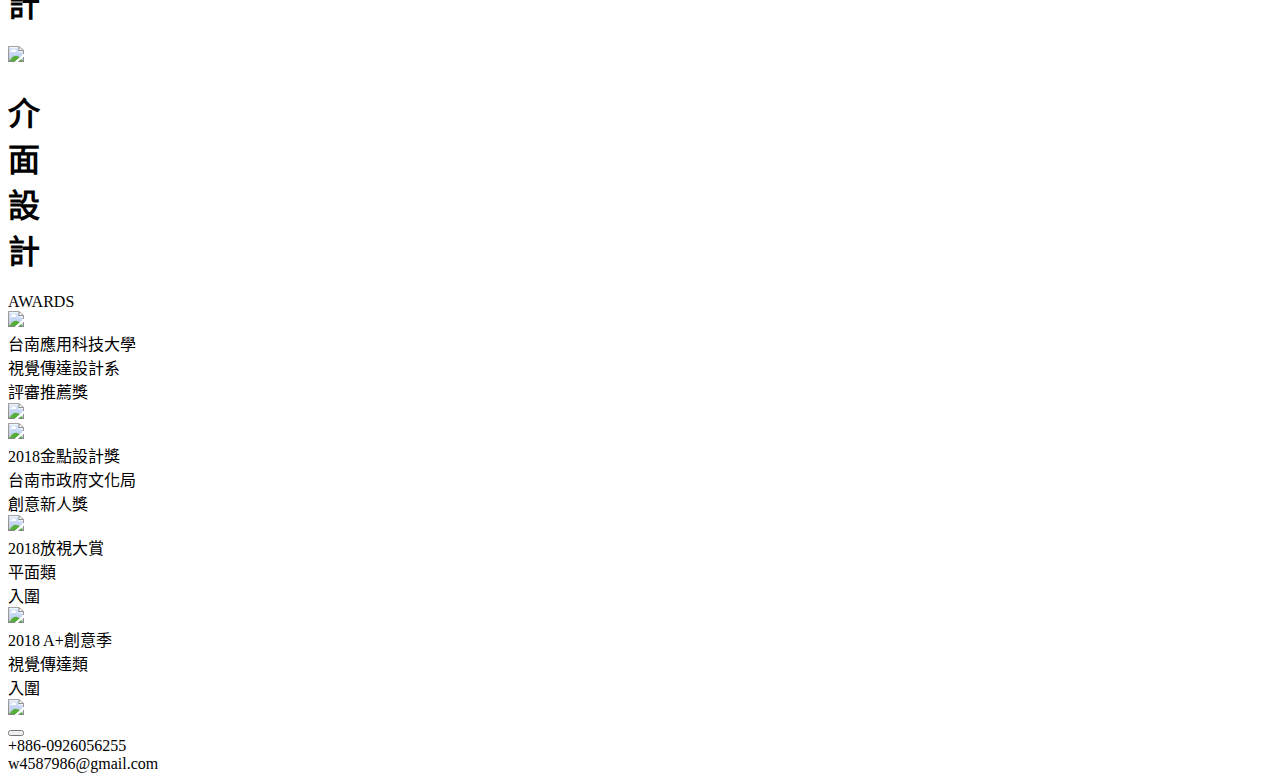
==== commit 41e51e90: "Add files via upload" ====
--- a/css/index.html
+++ b/css/index.html
@@ -1,551 +1,564 @@
-<!DOCTYPE html>
-<html lang="zh-TW">
-<head>
-	<meta charset="UTF-8">
-	<title>YiCenCV</title>
-	<meta name="viewport" content="width=device-width, initial-scale=1.0,
-	user-scalable=0">
-	<!-- css -->
-	<link rel="stylesheet" href="css/base.css">
-	<link rel="stylesheet" href="css/layout.css">
-	<link rel="stylesheet" href="css/components.css">
-	<link rel="stylesheet" href="image/hello.css">
-	<!-- plugins -->
-	
-	<link rel="stylesheet" href="css/plugins/owlcarousel/owl.carousel.min.css">
-	<link rel="stylesheet" href="css/plugins/animate.css">
-	<link rel="stylesheet" type="text/css" href="css/plugins/jquery.fancybox.min.css">
-</head>
-<body>
-
-	<div class="wrapper">
-		
-		<!-- start bg -->
-		<div class="bg">
-
-			<img class="curcle"src="image/curcle.svg" alt="">
-			<img class="square"src="image/square.svg" alt="">
-			<img class="trangle"src="image/trangle.svg" alt="">
-			<img class="six"src="image/6.svg" alt="">
-			<img class="curcle1"src="image/curcle.svg" alt="">
-			<img class="square1"src="image/square.svg" alt="">
-			<img class="trangle1"src="image/trangle.svg" alt="">
-			<img class="six1"src="image/6.svg" alt="">
-		</div>
-		<!-- end bg -->
-
-		<!-- start header -->
-		<header class="header">
-			<div class="container">
-				<div class="navbar u-clearfix">
-					<div class="social-bar navbar__social-bar">
-						<a href="index.html" class="icon-btn">
-							TW
-						</a>
-						
-							<a href="index-jp.html" class="icon-btn">
-							JP
-						</a>
-					</div>
-					<div class="nav navbar__nav">
-						<a href="#popup-overlay" class="menu-toggle">
-							<span></span>
-							<span></span>
-							<span></span>
-						</a>
-						<div id="popup-overlay" class="popup-menu">
-							<div class="container">
-								<div class="u-clearfix">
-									<a href="#" class="popup-menu__close">
-								<span></span>
-							    <span></span>
-							</a>
-						</div>
-						<ul>
-							<li><a href="#education" class="popup-menu__item">EDUCATION</a></li>
-							<li><a href="#skills" class="popup-menu__item">SKILLS</a></li>
-							<li><a href="#works" class="popup-menu__item">WORKS</a></li>
-							<li><a href="#contact" class="popup-menu__item">CONTACT</a></li>
-							<a href="https://www.behance.net/w458798690a6" target="_blank">
-							    <img class="behance" src="image/behance-2161.svg">
-						    </a>
-						</ul>
-						</div>
-						</div>
-					</div>
-				</div>
-			</div>
-		</header>
-		<!-- end header -->
-
-		<!-- start main -->
-		<section class="main">
-			<!--start about-->
-			<div id="about" class="hero">
-				<div class="container">
-					<div class="hero__hello">
-<svg version="1.1" id="layer" xmlns="http://www.w3.org/2000/svg" xmlns:xlink="http://www.w3.org/1999/xlink" x="0px" y="0px"
-	 width="200px" height="50px" viewBox="0 0 356.836 78.223" enable-background="new 0 0 356.836 78.223"
-	 xml:space="preserve">
-
-<path class="pen h1-line" fill="none" d="M25.418-1.138c1.025,1.856-0.87,5.051-1.5,7c-0.681,2.105-1.126,4.42-1.793,6.513
-	c-1.307,4.099-3.132,8.561-4.275,12.918c-1.135,4.328-2.642,8.519-3.876,12.832c-1.309,4.571-1.961,9.186-3.563,13.792
-	c-1.916,5.51-5.5,10.686-7.193,16.308c-0.689,2.291-1.216,4.82-1.813,7.198c-0.451,1.797-1.574,4.043-1.487,5.939"/>
-<path class="pen h2-line" fill="none" d="M4.168,51.112c2.451,0.157,5.219,1.242,7.737,0.768c1.513-0.285,2.686-1.277,4.207-1.517
-	c1.196-0.188,2.598-0.001,3.807-0.001c4.945,0,8.56-1.578,13.255-2c4.581-0.411,9.035-1.668,13.438-2.75
-	C51.948,44.3,57.46,43.49,62.9,42.292c2.072-0.456,4.048-0.869,6.018-1.431"/>
-<path class="pen h3-line" fill="none" d="M70.668,1.362c-1.585,3.317-2.561,7.757-3.305,11.444c-0.997,4.941-3.425,9.118-5.001,14.043
-	c-0.791,2.471-0.778,4.948-1.187,7.52c-0.399,2.512-1.442,4.472-2.312,6.817c-0.852,2.297-0.898,4.781-1.744,7.176
-	c-0.761,2.152-1.584,3.896-1.946,6.251c-0.654,4.254-1.802,8.659-2.949,12.817c-1.099,3.982-1.105,8.235-2.557,12.182"/>
-<path class="pen e-line" fill="none" d="M91.668,53.362c1.634,4.883,11.554-0.604,14.5-0.999c3.359-0.451,6.737,0.292,10.012-0.739
-	c2.537-0.799,5.233-2.732,7.944-3.056c0.83-3.406,4.866-5.479,4.292-9.707c-0.533-3.93-5.057-4.886-8.499-4.499
-	c-2.024,0.228-4.337,0.833-5.963,2.082c-1.373,1.055-1.833,2.575-3.019,3.731c-3.632,3.54-6.994,5.139-9.324,9.986
-	c-1.458,3.033-1.886,9.563-1.193,12.951c0.538,2.633,3.893,7.316,6.5,8.555c1.743,0.827,4.249,0.464,6.249,0.445
-	c2.893-0.026,3.096-1.179,5.249-2.52c1.849-1.151,3.924-1.229,5.951-1.987c1.436-0.537,3.442-1.823,5.043-2.75
-	c2.542-1.472,5.246-3.17,8.006-4.493"/>
-<path class="pen l1-line" fill="none" d="M185.418,0c0,9.918-5.02,17.811-6.807,27.23c-1.854,9.774-3.723,19.708-5.936,29.458
-	c-0.921,4.058-1.313,8.406-2.502,12.374c-1.031,3.44-2.672,6.763-3.506,10.188"/>
-<path class="pen l2-line" fill="none" d="M231.918,0.5c1.512,5.548-2.376,11.337-3.951,16.3c-1.542,4.86-3.801,9.154-4.854,14.199
-	c-0.948,4.542-3.228,8.492-4.943,12.751c-0.944,2.343-1.052,5.063-1.495,7.513c-0.514,2.838-1.52,5.37-1.95,8.176
-	c-0.554,3.602-0.678,7.346-0.806,11.006c-0.117,3.34-0.932,6.317-1.25,9.556"/>
-<path class="pen o-line" fill="none" d="M286.668,29.612c-5.259,0.279-7.775,3.116-11.307,6.256c-3.631,3.229-8.057,4.449-11.188,8.494
-	c-2.187,2.824-4.852,6.864-5.256,10.543c-0.405,3.689-0.82,10.18,1.238,13.22c0.016,0.065,0.032,0.131,0.049,0.195
-	c1.681,0.948,2.654,2.94,4.394,3.866c1.553,0.826,3.824,0.861,5.569,0.926c3.621,0.134,7.655-2.538,10.444-4.563
-	c1.577-1.145,2.852-2.418,4.499-3.494c0.773-0.505,1.519-1.136,2.295-1.688c1.641-1.168,1.236-1.42,2.068-2.699
-	c2.469-3.797,5.405-6.337,5.943-11.057c0.521-4.577,0.652-9.562-1.237-13.749c-1.686-3.737-5.584-4.154-8.013-6.751"/>
-<path class="pen end1-line" fill="none" d="M355.168,0.362c-3.389,1.096-6.692,8.226-8.194,11.085c-2.053,3.907-3.094,8.262-4.875,12.407
-	c-3.724,8.666-5.829,18.12-8.612,26.813c-0.189,0.594-0.45,0.823-0.568,1.444"/>
-<path class="pen end2-line" fill="none" d="M339.418,59.112c0.41,2.978-4.05,7.856-5.688,10.056c-1.737,2.332-3.458,4.749-3.812,7.694"/>
-<defs>
-	<clipPath id="h1">
-<path d="M16.941,45.362l10.156-34.669c0.067-0.261,0.157-0.617,0.27-1.073
-	c0.113-0.455,0.218-0.952,0.316-1.489c0.1-0.537,0.188-1.09,0.27-1.66s0.123-1.115,0.123-1.636c0-0.618-0.059-1.196-0.172-1.733
-	c-0.113-0.536-0.316-1.009-0.609-1.415c-0.293-0.408-0.684-0.733-1.172-0.978c-0.491-0.244-1.092-0.366-1.809-0.366h-0.83
-	c-0.391,0-0.725,0.059-1,0.171c-0.277,0.114-0.496,0.253-0.658,0.415c-0.195,0.163-0.375,0.358-0.537,0.586L1.514,66.409
-	c-0.098,0.356-0.236,0.83-0.416,1.416c-0.18,0.586-0.35,1.194-0.512,1.829c-0.164,0.635-0.301,1.254-0.416,1.855
-	C0.057,72.111,0,72.592,0,72.949c0,0.619,0.057,1.246,0.171,1.879c0.113,0.635,0.319,1.205,0.611,1.709s0.673,0.912,1.146,1.221
-	c0.47,0.311,1.066,0.465,1.781,0.465c0.391,0,0.804-0.112,1.244-0.341c0.44-0.229,0.864-0.522,1.27-0.879
-	c0.406-0.359,0.763-0.75,1.074-1.172c0.308-0.424,0.511-0.817,0.609-1.172c0.326-1.301,0.676-2.686,1.051-4.15
-	c0.373-1.465,0.789-2.955,1.244-4.469c0.455-1.513,0.953-3.011,1.49-4.492c0.4-1.106,0.833-2.136,1.28-3.125l4.162-13.079
-	L16.941,45.362z"/>
-	</clipPath>
-	<clipPath id="h2">
-<path d="M37.426,41.384c-5.387,1.221-10.668,2.4-15.844,3.539l-4.45,0.421l-4.162,13.079
-	c0.15-0.333,0.296-0.68,0.452-1l13.232-3.613c1.791-0.487,3.588-0.977,5.395-1.465c1.809-0.488,3.492-0.943,5.055-1.367
-	s2.953-0.797,4.176-1.123c1.221-0.323,2.139-0.586,2.758-0.78c1.37-0.324,2.54-0.576,3.516-0.757
-	c0.787-0.145,1.521-0.216,2.224-0.243l3.039-10.131C47.786,39.053,42.657,40.198,37.426,41.384z"/>
-	</clipPath>
-	<clipPath id="h3">
-<path d="M71.53,4.521c-0.91-1.059-2.197-1.588-3.857-1.588c-1.172,0-2.131,0.448-2.881,1.344
-	c-0.748,0.895-1.367,2.043-1.855,3.441c-0.486,1.4-0.903,2.954-1.244,4.663c-0.341,1.709-0.724,3.378-1.146,5.005l-1.025,3.369
-	c-0.75,2.409-1.383,4.597-1.904,6.567c-0.521,1.968-1,3.686-1.439,5.149c-0.442,1.463-0.887,2.653-1.344,3.564
-	c-0.458,0.912-0.977,1.514-1.563,1.807c-0.15,0.033-0.304,0.067-0.454,0.101l-3.039,10.131c0.168-0.007,0.346-0.026,0.51-0.026
-	h0.342c-0.812,3.939-1.529,7.569-2.146,10.889c-0.261,1.435-0.521,2.851-0.781,4.248c-0.262,1.4-0.491,2.701-0.686,3.906
-	c-0.193,1.205-0.35,2.253-0.463,3.148c-0.115,0.896-0.172,1.538-0.172,1.93c0,0.356,0.048,0.796,0.146,1.317
-	c0.098,0.522,0.286,1.026,0.563,1.515c0.275,0.489,0.658,0.913,1.146,1.27c0.488,0.357,1.123,0.537,1.904,0.537
-	c0.519,0,1.074-0.098,1.66-0.293c0.586-0.195,1.149-0.473,1.686-0.83c0.535-0.356,1.008-0.789,1.416-1.295
-	c0.405-0.503,0.69-1.082,0.854-1.731c0.422-1.726,0.774-3.468,1.049-5.226c0.277-1.757,0.537-3.515,0.781-5.272
-	c0.244-1.759,0.519-3.531,0.83-5.322c0.308-1.789,0.691-3.58,1.146-5.371l0.637-2.488c0.162-0.588,0.301-1.155,0.414-1.711
-	c0.114-0.553,0.204-0.959,0.27-1.221c1.368-1.008,2.442-2.002,3.223-2.979c0.781-0.977,1.172-2.197,1.172-3.661
-	c0-0.65-0.08-1.262-0.244-1.831c-0.162-0.569-0.244-1.147-0.244-1.733c0-0.618,0.131-1.441,0.391-2.466
-	c0.26-1.024,0.594-2.147,1.002-3.369c0.406-1.221,0.856-2.498,1.342-3.833c0.488-1.334,0.945-2.635,1.367-3.906
-	c1.14-3.418,2.091-6.313,2.857-8.689c0.763-2.376,1.146-4.068,1.146-5.078C72.897,6.906,72.44,5.58,71.53,4.521z"/>
-	</clipPath>
-	<clipPath id="e">
-<path d="M93.633,55.567c0-1.397,0.373-2.588,1.123-3.563c0.748-0.978,1.74-1.627,2.979-1.953
-	c0.357-0.715,0.91-1.684,1.66-2.904c0.748-1.221,1.676-2.547,2.783-3.979c1.105-1.433,2.367-2.873,3.783-4.322
-	c1.416-1.447,2.979-2.767,4.688-3.955c1.709-1.188,3.549-2.155,5.52-2.904c1.969-0.747,4.061-1.122,6.273-1.122
-	c1.889,0,3.531,0.229,4.932,0.684c1.398,0.456,2.555,1.091,3.467,1.904c0.912,0.813,1.596,1.781,2.051,2.904
-	c0.455,1.122,0.686,2.336,0.686,3.638c0,1.106-0.146,2.166-0.439,3.174c-0.457,1.824-1.303,3.418-2.539,4.785
-	c-1.238,1.366-2.693,2.563-4.371,3.59c-1.676,1.024-3.5,1.879-5.469,2.563c-1.969,0.685-3.939,1.254-5.908,1.709
-	c-1.969,0.455-3.865,0.808-5.688,1.052c-1.823,0.243-3.402,0.432-4.736,0.561c-0.293,0.586-0.545,1.328-0.756,2.223
-	c-0.213,0.896-0.318,1.769-0.318,2.611c0,1.891,0.75,3.355,2.246,4.396c1.498,1.041,3.564,1.563,6.201,1.563
-	c1.531,0,2.996-0.172,4.395-0.514c1.4-0.342,2.727-0.781,3.98-1.318c1.252-0.537,2.432-1.123,3.539-1.758
-	c1.105-0.635,2.117-1.26,3.027-1.879c1.172-0.781,2.287-1.441,3.346-1.979c1.057-0.537,1.992-0.807,2.807-0.807
-	s1.334,0.205,1.564,0.611c0.227,0.405,0.342,0.838,0.342,1.293c0,0.262-0.008,0.514-0.025,0.758
-	c-0.016,0.244-0.041,0.447-0.072,0.608c-0.162,0.849-0.488,1.693-0.977,2.539c-0.488,0.849-1.107,1.578-1.855,2.197
-	c-3.387,2.67-6.859,4.574-10.426,5.713c-3.564,1.14-7.363,1.709-11.4,1.709c-0.781,0-1.701-0.049-2.758-0.146
-	c-1.059-0.099-2.158-0.293-3.297-0.586c-1.141-0.293-2.264-0.716-3.369-1.271c-1.107-0.553-2.092-1.285-2.953-2.197
-	c-0.863-0.909-1.564-2.032-2.102-3.368c-0.537-1.334-0.805-2.945-0.805-4.834c0-1.529,0.211-3.238,0.635-5.127
-	c-0.424-0.064-0.822-0.283-1.197-0.658C93.818,56.828,93.633,56.283,93.633,55.567z M124.199,42.041
-	c0.064-0.162,0.098-0.31,0.098-0.439s0-0.274,0-0.438c0-0.879-0.326-1.537-0.977-1.979c-0.65-0.438-1.434-0.658-2.344-0.658
-	c-1.434,0-2.84,0.375-4.225,1.123c-1.383,0.75-2.686,1.687-3.906,2.81c-1.219,1.123-2.303,2.328-3.246,3.613
-	c-0.943,1.284-1.678,2.448-2.197,3.489c2.344-0.194,4.492-0.514,6.445-0.951c1.953-0.438,3.654-0.991,5.104-1.659
-	c1.447-0.668,2.619-1.416,3.516-2.246C123.359,43.873,123.938,42.987,124.199,42.041z"/>
-	</clipPath>
-	<clipPath id="l1">
-<path d="M178.623,8.859c0.162-1.302,0.422-2.506,0.781-3.612c0.354-1.105,0.838-2.025,1.439-2.76
-	c0.602-0.731,1.375-1.098,2.318-1.098c0.521,0,1.1,0.098,1.732,0.293c0.635,0.194,1.237,0.464,1.809,0.806
-	c0.568,0.343,1.049,0.758,1.439,1.245c0.391,0.488,0.586,1.025,0.586,1.611c0,0.261-0.049,0.562-0.146,0.902
-	c-0.098,0.342-0.18,0.677-0.244,1.001l-12.207,48.927c-0.488,1.952-0.896,3.815-1.221,5.59c-0.326,1.774-0.57,3.231-0.732,4.371
-	v1.172c0,0.977-0.064,2.043-0.195,3.197c-0.131,1.155-0.375,2.229-0.73,3.223c-0.359,0.994-0.855,1.824-1.49,2.49
-	c-0.635,0.668-1.457,1.002-2.465,1.002c-0.879,0-1.646-0.189-2.295-0.563c-0.652-0.375-1.189-0.854-1.611-1.438
-	c-0.424-0.586-0.732-1.213-0.928-1.881c-0.195-0.666-0.293-1.294-0.293-1.88c0-0.521,0.049-1.164,0.145-1.93
-	c0.1-0.766,0.221-1.563,0.367-2.393s0.301-1.66,0.463-2.49s0.326-1.555,0.488-2.174l12.598-50
-	C178.33,11.365,178.459,10.162,178.623,8.859z"/>
-	</clipPath>
-	<clipPath id="l2">
-<path d="M223.818,8.859c0.162-1.302,0.424-2.506,0.781-3.612c0.356-1.105,0.838-2.025,1.438-2.76
-	c0.603-0.731,1.376-1.098,2.319-1.098c0.521,0,1.1,0.098,1.733,0.293c0.634,0.194,1.236,0.464,1.808,0.806
-	c0.57,0.343,1.051,0.758,1.438,1.245c0.392,0.488,0.586,1.025,0.586,1.611c0,0.261-0.049,0.562-0.146,0.902
-	c-0.096,0.342-0.18,0.677-0.242,1.001l-12.207,48.927c-0.488,1.952-0.896,3.815-1.223,5.59c-0.324,1.774-0.568,3.231-0.73,4.371
-	v1.172c0,0.977-0.066,2.043-0.195,3.197c-0.131,1.155-0.375,2.229-0.732,3.223c-0.356,0.994-0.854,1.824-1.487,2.49
-	c-0.635,0.668-1.457,1.002-2.467,1.002c-0.88,0-1.646-0.189-2.296-0.563c-0.649-0.375-1.188-0.854-1.61-1.438
-	s-0.731-1.213-0.928-1.881c-0.195-0.666-0.293-1.294-0.293-1.88c0-0.521,0.049-1.164,0.146-1.93
-	c0.098-0.766,0.219-1.563,0.365-2.393s0.301-1.66,0.465-2.49c0.162-0.83,0.324-1.555,0.488-2.174l12.598-50
-	C223.525,11.365,223.656,10.162,223.818,8.859z"/>
-	</clipPath>
-	<clipPath id="o">
-<path d="M254.609,55.713c0.488-1.984,1.244-4.094,2.271-6.324c1.024-2.229,2.367-4.481,4.027-6.762
-	c1.659-2.28,3.653-4.508,5.979-6.689c2.328-2.182,5.021-4.216,8.082-6.104c0.488-0.293,1.236-0.61,2.246-0.952
-	c1.008-0.342,2.051-0.545,3.125-0.609c1.27-1.366,2.979-2.052,5.127-2.052c2.539,0,4.68,0.646,6.42,1.93
-	c1.742,1.286,3.184,3.036,4.322,5.249c0.355,0.718,0.689,1.416,1,2.101c0.311,0.684,0.57,1.408,0.781,2.173
-	c0.213,0.767,0.383,1.587,0.514,2.465c0.129,0.879,0.195,1.873,0.195,2.98c0,2.571-0.408,5.19-1.223,7.86
-	c-0.813,2.67-1.969,5.271-3.467,7.813c-1.498,2.539-3.313,4.973-5.443,7.299c-2.133,2.328-4.5,4.42-7.104,6.275
-	c-1.758,1.27-3.702,2.254-5.836,2.952c-2.131,0.699-4.517,1.052-7.151,1.052c-2.508,0-4.681-0.334-6.521-1.002
-	c-1.838-0.668-3.369-1.619-4.59-2.855c-1.222-1.236-2.134-2.719-2.734-4.443c-0.601-1.724-0.901-3.646-0.901-5.762
-	C253.73,60.254,254.023,58.057,254.609,55.713z M262.715,56.348c-0.195,0.748-0.334,1.457-0.416,2.123
-	c-0.08,0.668-0.121,1.313-0.121,1.93c0,1.074,0.139,2.074,0.414,3.005c0.277,0.928,0.725,1.725,1.344,2.393
-	c0.617,0.668,1.394,1.188,2.318,1.563c0.928,0.375,2.059,0.563,3.395,0.563c2.476,0,4.777-0.627,6.908-1.881
-	c2.133-1.252,4.029-2.822,5.689-4.711c1.658-1.89,3.051-3.914,4.174-6.08c1.123-2.164,1.912-4.158,2.369-5.98
-	c0.293-1.139,0.545-2.213,0.756-3.223c0.213-1.01,0.316-1.938,0.316-2.783s-0.152-1.637-0.463-2.367
-	c-0.312-0.731-0.709-1.555-1.195-2.467c-0.293-0.553-0.586-1.131-0.879-1.731c-0.295-0.604-0.555-1.196-0.781-1.782
-	c-0.262,0.456-0.537,0.854-0.83,1.196c-0.293,0.342-0.732,0.649-1.318,0.928c-0.586,0.277-1.385,0.529-2.393,0.757
-	c-1.01,0.229-2.328,0.424-3.955,0.586c-1.074,0.358-2.166,0.912-3.271,1.66c-1.106,0.75-2.188,1.629-3.248,2.637
-	c-1.057,1.012-2.065,2.103-3.024,3.271c-0.961,1.172-1.823,2.369-2.588,3.59c-0.767,1.221-1.435,2.416-2.002,3.588
-	C263.342,54.299,262.941,55.371,262.715,56.348z"/>
-	</clipPath>
-	<clipPath id="end1">
-<path d="M355.836,3.783c0,1.366-0.668,3.436-2.002,6.2c-1.01,2.116-3.004,7.153-5.982,15.112
-	c-2.977,7.959-4.793,12.882-5.442,14.771c-0.649,1.89-1.236,4.199-1.759,6.935c-0.424,2.116-1.889,3.174-4.395,3.174
-	c-3.223,0-4.834-1.594-4.834-4.785c0-3.352,1.994-9.79,5.98-19.311c3.986-9.522,7.057-16.049,9.203-19.58
-	C348.753,2.768,350.822,1,352.807,1C354.826,1,355.836,1.929,355.836,3.783z"/>
-	</clipPath>
-	<clipPath id="end2">
-<path d="M340.625,66.504c0,2.246-0.863,4.19-2.588,5.834c-1.727,1.646-3.695,2.467-5.908,2.467
-	c-1.693,0-3.133-0.594-4.322-1.781c-1.188-1.188-1.781-2.629-1.781-4.321c0-2.246,0.902-4.226,2.711-5.935
-	c1.808-1.709,3.8-2.563,5.98-2.563c1.691,0,3.102,0.604,4.223,1.807C340.063,63.217,340.625,64.713,340.625,66.504z"/>
-	</clipPath>
-</defs>
-</svg>
-</div>
-					<div class="hero__content wow fadeInDown">
-						<h1 class="hero__im">我是怡岑</h1>
-					</div>
-				</div>
-					<h1 class="hero__scroll">Scroll Down</h1>
-
-			</div>
-			<!--end about-->
-
-		    <!-- start education -->
-            <div id="education" class="education">
-                    <div class="school">
-
-            		    <h1 class="school__text-left wow fadeInLeft">
-            			    2014~2018<br>台南應用科技大學<br>視覺傳達設計系
-            		    </h1>
-
-            		    <div class="school__timeline-under">
-        	                <div class="school__timeline">
-        	        	        <img src="image/diamond.svg" class="tag">
-                                <img src="image/diamond.svg" class="tag">
-                                <img src="image/diamond.svg" class="tag">
-                                <img src="image/heart.svg" class="tag">
-        	                </div>
-        	            </div>
-
-        	             <h1 class="school__text-right wow fadeInRight">
-            			2011~2014<br>高雄高工<br>圖文傳播科
-            			<br><br><br><br>
-            			2019~2020<br>早稻田大學<br>日本語研究中心
-            		    </h1>
-                        <h1 class="school__text-bottom wow fadeInUp">
-            			    2020~<br>隨時保持面對挑戰的心
-            		    </h1>
-        	        </div>
-            </div>
-            <!-- end education -->
-            <!-- start skills -->
-            <div id="skills" class="skills">
-            	<div class="skills__title">LANGUAGES</div>
-
-            	    <div class="skills__item">
-	            		<div class="skills__text2">CN</div>
-	            		<div class="skills__border">
-	            			<div class="skills__person-CN wow"></div>
-	            		</div>
-            	    </div>
-
-            	    <div class="skills__item">
-	            		<div class="skills__text2">JP</div>
-	            		<div class="skills__border">
-	            			<div class="skills__person wow"></div>
-	            		</div>
-            	    </div>
-
-            	    <div class="skills__item">
-	            		<div class="skills__text2">EN</div>
-	            		<div class="skills__border">
-	            			<div class="skills__person-EN wow"></div>
-	            		</div>
-            	    </div>
-
-                <div class="skills__title">SKILLS</div>
-            	<div class="skills__item">
-            		<img src="image/skills/ps.svg" class="skills__icon">
-            		<div class="skills__border">
-            			<div class="skills__person-ps wow"></div>
-            		</div>
-            	</div>
-
-            	<div class="skills__item">
-            		<img src="image/skills/ai.svg" class="skills__icon">
-            		<div class="skills__border">
-            			<div class="skills__person wow"></div>
-            		</div>
-            	</div>
-
-            	<div class="skills__item">
-            		<img src="image/skills/pr.svg" class="skills__icon">
-            		<div class="skills__border">
-            			<div class="skills__person wow"></div>
-            		</div>
-            	</div>
-
-            	<div class="skills__item">
-            		<img src="image/skills/lr.svg" class="skills__icon">
-            		<div class="skills__border">
-            			<div class="skills__person wow"></div>
-            		</div>
-            	</div>
-
-            	<div class="skills__item">
-            		<img src="image/skills/word.svg" class="skills__icon">
-            		<div class="skills__border">
-            			<div class="skills__person-ps wow"></div>
-            		</div>
-            	</div>
-            	<div class="skills__item">
-            		<img src="image/skills/ppt.svg" class="skills__icon">
-            		<div class="skills__border">
-            			<div class="skills__person-ps wow"></div>
-            		</div>
-            	</div>
-
-            	<div class="skills__item">
-            		<div class="skills__text1"><／></div>
-            		<div class="skills__border">
-            			<div class="skills__person-web wow"></div>
-            		</div>
-            	</div>
-
-            	<div class="skills__item">
-            		<div class="skills__text2">{...}</div>
-            		<div class="skills__border">
-            			<div class="skills__person-web wow"></div>
-            		</div>
-            	</div>
-            </div>
-            <!-- end skills -->
-
-            <!-- start example -->
-            <div class="example">
-            	<font class="example__title wow fadeIn">日譯</font>
-            	<div class="video-container">
-            	     <iframe width="560" height="315" src="https://www.youtube.com/embed/5qNXiU5q6vM" frameborder="0" allow="accelerometer; autoplay; clipboard-write; encrypted-media; gyroscope; picture-in-picture" allowfullscreen></iframe>
-                </div>
-            	<div class="example__content wow fadeInRight">同時具備日文</div>
-            	<div class="example__content wow fadeInRight">與影音軟體操作的技能</div>
-            	<div class="example__content wow fadeInRight">從翻譯到編輯</div>
-            	<div class="example__content1 wow fadeInRight">可獨立完成</div>
-            </div>
-            <!-- end example -->
-            <div id="works" class="workblock"></div>
-            <div class="skills__title">WORKS</div>
-            <div class="workblock1"></div>
-            <!-- start works -->
-            <div id="works" class="works">
-	            	<div class="owl-carousel owl-theme">
-
-	            	   <div class="works__item">
-							<div class="works__border">
-							   	<img src="image/work-border.svg" class="works__border-img">
-							   	<h1 class="works__text">畢<br>業<br>製<br>作</h1>
-						   </div>
-
-						   <div href="image/works/fancybox/1.jpg" data-fancybox="group" class="works__graphics">
-
-                           <div class="works__jpg"style="background-image: url('image/works/1.jpg');"></div>
-						   </div>
-
-					   </div>
-
-					   <div class="works__item">
-							<div class="works__border">
-							   	<img src="image/work-border.svg" class="works__border-img">
-							   	<h1 class="works__text">簡<br>報<br>設<br>計</h1>
-						   </div>
-						   <div href="image/works/fancybox/2.jpg" data-fancybox="group" class="works__graphics">
-                           <div class="works__jpg"style="background-image: url('image/works/2.jpg');"></div>
-						   </div>
-					   </div>
-
-					   <div class="works__item">
-							<div class="works__border">
-							   	<img src="image/work-border.svg" class="works__border-img">
-							   	<h1 class="works__text">商<br>品<br>攝<br>影</h1>
-						   </div>
-						   <div href="image/works/fancybox/3.jpg" data-fancybox="group" class="works__graphics">
-                           <div class="works__jpg"style="background-image: url('image/works/3.jpg');"></div>
-						   </div>
-					   </div>
-
-					   <div class="works__item">
-							<div class="works__border">
-							   	<img src="image/work-border.svg" class="works__border-img">
-							   	<h1 class="works__text">廣<br>告<br>設<br>計</h1>
-						   </div>
-						   <div href="image/works/fancybox/5.jpg" data-fancybox="group" class="works__graphics">
-                           <div class="works__jpg"style="background-image: url('image/works/5.jpg');"></div>
-						   </div>
-					   </div>
-
-					   <div class="works__item">
-							<div class="works__border">
-							   	<img src="image/work-border.svg" class="works__border-img">
-							   	<h1 class="works__text">文<br>宣<br>設<br>計</h1>
-						   </div>
-						   <div href="image/works/fancybox/4.jpg" data-fancybox="group" class="works__graphics">
-                           <div class="works__jpg"style="background-image: url('image/works/4.jpg');"></div>
-						   </div>
-					   </div>
-
-					   <div class="works__item">
-							<div class="works__border">
-							   	<img src="image/work-border.svg" class="works__border-img">
-							   	<h1 class="works__text">網<br>頁<br>設<br>計</h1>
-						   </div>
-						   <div href="image/works/fancybox/6.jpg" data-fancybox="group" class="works__graphics">
-                           <div class="works__jpg"style="background-image: url('image/works/6.jpg');"></div>
-						   </div>
-					   </div>
-
-					   <div class="works__item">
-							<div class="works__border">
-					   <img src="image/work-border.svg" class="works__border-img">
-							   	<h1 class="works__text">介<br>面<br>設<br>計</h1>
-						   </div>
-						   <div href="image/works/fancybox/7.jpg" data-fancybox="group" class="works__graphics">
-                           <div class="works__jpg"style="background-image: url('image/works/7.jpg');"></div>
-						   </div>
-					   </div>
-
-					</div>
-			</div>
-            <!-- end works -->
-            <div class="workblock"></div>
-            <!-- start awards -->
-            <div class="awards">
-            	<div class="skills__title">AWARDS</div>
-            	<div class="awards__big wow fadeIn">
-            		<div class="awards__big-item-left">
-            			<img class="awards__big-jpg-left" src="image/awards/big-left.svg">
-            			<div class="awards__big-text">
-            				<div class="awards__big-text-title">台南應用科技大學</div>
-            				<div class="awards__big-text-content">視覺傳達設計系<br>評審推薦獎</div>
-            			</div>
-            			<img src="image/awards/big-right.svg" class="awards__big-jpg-right">
-            		</div>
-
-            		<div class="awards__big-item-right">
-            			<img class="awards__big-jpg-left" src="image/awards/big-left.svg">
-            			<div class="awards__big-text">
-            				<div class="awards__big-text-title">2018金點設計獎</div>
-            				<div class="awards__big-text-content">台南市政府文化局<br>創意新人獎</div>
-            			</div>
-            			<img src="image/awards/big-right.svg" class="awards__big-jpg-right">
-            		</div>
-            	</div>
-            	<div class="awards__small wow fadeIn">
-            		<div class="awards__small-item-left">
-            			<div class="awards__small-text">
-            				<div class="awards__small-text-title">2018放視大賞</div>
-            				<div class="awards__small-text-content">平面類<br>入圍</div>
-            			</div>
-            			<img src="image/awards/small.svg"class="awards__small-jpg">
-            		</div>
-            		<div class="awards__small-item-right">
-            			<div class="awards__small-text">
-            				<div class="awards__small-text-title">2018 A+創意季</div>
-            				<div class="awards__small-text-content">視覺傳達類<br>入圍</div>
-            			</div>
-            			<img src="image/awards/small.svg"class="awards__small-jpg">
-            		</div>
-            	</div>
-            </div>
-            <!-- end awards -->
-            <!-- start back -->
-			<button type="button" id="BackTop" class="toTop-arrow"></button>
-            <!-- end back -->
-
-
-		</section>
-		<!-- end main -->
-
-
-		<!-- start footer -->
-		<footer id="contact" class="contact">
-			<div class="contact__item">
-				<i class="icon-phone"></i>
-				<div class="contact__text1">+886-0926056255</div>
-				<i class="icon-mail-alt"></i>
-				<div class="contact__text">w4587986@gmail.com</div>
-			</div>
-		</footer>
-		<!-- end footer -->
-
-	</div>
-	<!-- javascript -->
-	<script src="js/plugins/wow/wow.min.js"></script>
-              <script>
-              new WOW().init();
-              </script>
-	<script src="js/plugins/jquery/jquery-3.5.1.min.js"></script>
-	
-	<script src="js/plugins/fancybox/jquery.fancybox.min.js"></script>
-	<script src="js/plugins/owlcarousel/owl.carousel.js"></script>
-	<script>
-		$(document).ready(function(){
-  $(".owl-carousel").owlCarousel({
-  	
-  	center:true,
-    loop:true,
-    nav: true,
-    items: 5,
-    navText: [],
-    autoplay: true,
-    autoplaySpeed: 500,
-    smartSpaeed: 300,
-    responsive: false
-  })
-});
-
-	</script>
-	<script>
-			$(function(){
-				$('#BackTop').click(function(){ 
-					$('html,body').animate({scrollTop:0}, 333);
-				});
-				$(window).scroll(function() {
-					if ( $(this).scrollTop() > 300 ){
-						$('#BackTop').fadeIn(222);
-					} else {
-						$('#BackTop').stop().fadeOut(222);
-					}
-				}).scroll();
-			});
-	</script>
-	
-</body>
+<!DOCTYPE html>
+<html lang="zh-TW">
+<head>
+	<meta charset="UTF-8">
+	<title>YiCenCV</title>
+	<meta name="viewport" content="width=device-width, initial-scale=1.0,
+	user-scalable=0">
+	<!-- css -->
+	<link rel="stylesheet" href="css/base.css">
+	<link rel="stylesheet" href="css/layout.css">
+	<link rel="stylesheet" href="css/components.css">
+	<link rel="stylesheet" href="image/hello.css">
+	<!-- plugins -->
+	
+	<link rel="stylesheet" href="css/plugins/owlcarousel/owl.carousel.min.css">
+	<link rel="stylesheet" href="css/plugins/animate.css">
+	<link rel="stylesheet" type="text/css" href="css/plugins/jquery.fancybox.min.css">
+	<link rel="stylesheet" href="css/plugins/loaders.min.css">
+</head>
+<body style="overflow-x: hidden;">
+
+	<div class="loader">
+		<div class="loader-inner ball-pulse">
+			<div></div>
+			<div></div>
+			<div></div>
+		</div>
+	</div>
+	<div class="wrapper">
+		
+		<!-- start bg -->
+		<div class="bg">
+
+			<img class="curcle"src="image/curcle.svg" alt="">
+			<img class="square"src="image/square.svg" alt="">
+			<img class="trangle"src="image/trangle.svg" alt="">
+			<img class="six"src="image/6.svg" alt="">
+			<img class="curcle1"src="image/curcle.svg" alt="">
+			<img class="square1"src="image/square.svg" alt="">
+			<img class="trangle1"src="image/trangle.svg" alt="">
+			<img class="six1"src="image/6.svg" alt="">
+		</div>
+		<!-- end bg -->
+
+		<!-- start header -->
+		<header class="header">
+			<div class="container">
+				<div class="navbar u-clearfix">
+					<div class="social-bar navbar__social-bar">
+						<a href="index.html" class="icon-btn">
+							TW
+						</a>
+						
+							<a href="index-jp.html" class="icon-btn">
+							JP
+						</a>
+					</div>
+					<div class="nav navbar__nav">
+						<a href="#popup-overlay" class="menu-toggle">
+							<span></span>
+							<span></span>
+							<span></span>
+						</a>
+						<div id="popup-overlay" class="popup-menu">
+							<div class="container">
+								<div class="u-clearfix">
+									<a href="#" class="popup-menu__close">
+								<span></span>
+							    <span></span>
+							</a>
+						</div>
+						<ul>
+							<li><a href="#education" class="popup-menu__item">EDUCATION</a></li>
+							<li><a href="#skills" class="popup-menu__item">SKILLS</a></li>
+							<li><a href="#works" class="popup-menu__item">WORKS</a></li>
+							<li><a href="#contact" class="popup-menu__item">CONTACT</a></li>
+							<a href="https://www.behance.net/w458798690a6" target="_blank">
+							    <img class="behance" src="image/behance-2161.svg">
+						    </a>
+						</ul>
+						</div>
+						</div>
+					</div>
+				</div>
+			</div>
+		</header>
+		<!-- end header -->
+
+		<!-- start main -->
+		<section class="main">
+			<!--start about-->
+			<div id="about" class="hero">
+				<div class="container">
+					<div class="hero__hello">
+<svg version="1.1" id="layer" xmlns="http://www.w3.org/2000/svg" xmlns:xlink="http://www.w3.org/1999/xlink" x="0px" y="0px"
+	 width="200px" height="50px" viewBox="0 0 356.836 78.223" enable-background="new 0 0 356.836 78.223"
+	 xml:space="preserve">
+
+<path class="pen h1-line" fill="none" d="M25.418-1.138c1.025,1.856-0.87,5.051-1.5,7c-0.681,2.105-1.126,4.42-1.793,6.513
+	c-1.307,4.099-3.132,8.561-4.275,12.918c-1.135,4.328-2.642,8.519-3.876,12.832c-1.309,4.571-1.961,9.186-3.563,13.792
+	c-1.916,5.51-5.5,10.686-7.193,16.308c-0.689,2.291-1.216,4.82-1.813,7.198c-0.451,1.797-1.574,4.043-1.487,5.939"/>
+<path class="pen h2-line" fill="none" d="M4.168,51.112c2.451,0.157,5.219,1.242,7.737,0.768c1.513-0.285,2.686-1.277,4.207-1.517
+	c1.196-0.188,2.598-0.001,3.807-0.001c4.945,0,8.56-1.578,13.255-2c4.581-0.411,9.035-1.668,13.438-2.75
+	C51.948,44.3,57.46,43.49,62.9,42.292c2.072-0.456,4.048-0.869,6.018-1.431"/>
+<path class="pen h3-line" fill="none" d="M70.668,1.362c-1.585,3.317-2.561,7.757-3.305,11.444c-0.997,4.941-3.425,9.118-5.001,14.043
+	c-0.791,2.471-0.778,4.948-1.187,7.52c-0.399,2.512-1.442,4.472-2.312,6.817c-0.852,2.297-0.898,4.781-1.744,7.176
+	c-0.761,2.152-1.584,3.896-1.946,6.251c-0.654,4.254-1.802,8.659-2.949,12.817c-1.099,3.982-1.105,8.235-2.557,12.182"/>
+<path class="pen e-line" fill="none" d="M91.668,53.362c1.634,4.883,11.554-0.604,14.5-0.999c3.359-0.451,6.737,0.292,10.012-0.739
+	c2.537-0.799,5.233-2.732,7.944-3.056c0.83-3.406,4.866-5.479,4.292-9.707c-0.533-3.93-5.057-4.886-8.499-4.499
+	c-2.024,0.228-4.337,0.833-5.963,2.082c-1.373,1.055-1.833,2.575-3.019,3.731c-3.632,3.54-6.994,5.139-9.324,9.986
+	c-1.458,3.033-1.886,9.563-1.193,12.951c0.538,2.633,3.893,7.316,6.5,8.555c1.743,0.827,4.249,0.464,6.249,0.445
+	c2.893-0.026,3.096-1.179,5.249-2.52c1.849-1.151,3.924-1.229,5.951-1.987c1.436-0.537,3.442-1.823,5.043-2.75
+	c2.542-1.472,5.246-3.17,8.006-4.493"/>
+<path class="pen l1-line" fill="none" d="M185.418,0c0,9.918-5.02,17.811-6.807,27.23c-1.854,9.774-3.723,19.708-5.936,29.458
+	c-0.921,4.058-1.313,8.406-2.502,12.374c-1.031,3.44-2.672,6.763-3.506,10.188"/>
+<path class="pen l2-line" fill="none" d="M231.918,0.5c1.512,5.548-2.376,11.337-3.951,16.3c-1.542,4.86-3.801,9.154-4.854,14.199
+	c-0.948,4.542-3.228,8.492-4.943,12.751c-0.944,2.343-1.052,5.063-1.495,7.513c-0.514,2.838-1.52,5.37-1.95,8.176
+	c-0.554,3.602-0.678,7.346-0.806,11.006c-0.117,3.34-0.932,6.317-1.25,9.556"/>
+<path class="pen o-line" fill="none" d="M286.668,29.612c-5.259,0.279-7.775,3.116-11.307,6.256c-3.631,3.229-8.057,4.449-11.188,8.494
+	c-2.187,2.824-4.852,6.864-5.256,10.543c-0.405,3.689-0.82,10.18,1.238,13.22c0.016,0.065,0.032,0.131,0.049,0.195
+	c1.681,0.948,2.654,2.94,4.394,3.866c1.553,0.826,3.824,0.861,5.569,0.926c3.621,0.134,7.655-2.538,10.444-4.563
+	c1.577-1.145,2.852-2.418,4.499-3.494c0.773-0.505,1.519-1.136,2.295-1.688c1.641-1.168,1.236-1.42,2.068-2.699
+	c2.469-3.797,5.405-6.337,5.943-11.057c0.521-4.577,0.652-9.562-1.237-13.749c-1.686-3.737-5.584-4.154-8.013-6.751"/>
+<path class="pen end1-line" fill="none" d="M355.168,0.362c-3.389,1.096-6.692,8.226-8.194,11.085c-2.053,3.907-3.094,8.262-4.875,12.407
+	c-3.724,8.666-5.829,18.12-8.612,26.813c-0.189,0.594-0.45,0.823-0.568,1.444"/>
+<path class="pen end2-line" fill="none" d="M339.418,59.112c0.41,2.978-4.05,7.856-5.688,10.056c-1.737,2.332-3.458,4.749-3.812,7.694"/>
+<defs>
+	<clipPath id="h1">
+<path d="M16.941,45.362l10.156-34.669c0.067-0.261,0.157-0.617,0.27-1.073
+	c0.113-0.455,0.218-0.952,0.316-1.489c0.1-0.537,0.188-1.09,0.27-1.66s0.123-1.115,0.123-1.636c0-0.618-0.059-1.196-0.172-1.733
+	c-0.113-0.536-0.316-1.009-0.609-1.415c-0.293-0.408-0.684-0.733-1.172-0.978c-0.491-0.244-1.092-0.366-1.809-0.366h-0.83
+	c-0.391,0-0.725,0.059-1,0.171c-0.277,0.114-0.496,0.253-0.658,0.415c-0.195,0.163-0.375,0.358-0.537,0.586L1.514,66.409
+	c-0.098,0.356-0.236,0.83-0.416,1.416c-0.18,0.586-0.35,1.194-0.512,1.829c-0.164,0.635-0.301,1.254-0.416,1.855
+	C0.057,72.111,0,72.592,0,72.949c0,0.619,0.057,1.246,0.171,1.879c0.113,0.635,0.319,1.205,0.611,1.709s0.673,0.912,1.146,1.221
+	c0.47,0.311,1.066,0.465,1.781,0.465c0.391,0,0.804-0.112,1.244-0.341c0.44-0.229,0.864-0.522,1.27-0.879
+	c0.406-0.359,0.763-0.75,1.074-1.172c0.308-0.424,0.511-0.817,0.609-1.172c0.326-1.301,0.676-2.686,1.051-4.15
+	c0.373-1.465,0.789-2.955,1.244-4.469c0.455-1.513,0.953-3.011,1.49-4.492c0.4-1.106,0.833-2.136,1.28-3.125l4.162-13.079
+	L16.941,45.362z"/>
+	</clipPath>
+	<clipPath id="h2">
+<path d="M37.426,41.384c-5.387,1.221-10.668,2.4-15.844,3.539l-4.45,0.421l-4.162,13.079
+	c0.15-0.333,0.296-0.68,0.452-1l13.232-3.613c1.791-0.487,3.588-0.977,5.395-1.465c1.809-0.488,3.492-0.943,5.055-1.367
+	s2.953-0.797,4.176-1.123c1.221-0.323,2.139-0.586,2.758-0.78c1.37-0.324,2.54-0.576,3.516-0.757
+	c0.787-0.145,1.521-0.216,2.224-0.243l3.039-10.131C47.786,39.053,42.657,40.198,37.426,41.384z"/>
+	</clipPath>
+	<clipPath id="h3">
+<path d="M71.53,4.521c-0.91-1.059-2.197-1.588-3.857-1.588c-1.172,0-2.131,0.448-2.881,1.344
+	c-0.748,0.895-1.367,2.043-1.855,3.441c-0.486,1.4-0.903,2.954-1.244,4.663c-0.341,1.709-0.724,3.378-1.146,5.005l-1.025,3.369
+	c-0.75,2.409-1.383,4.597-1.904,6.567c-0.521,1.968-1,3.686-1.439,5.149c-0.442,1.463-0.887,2.653-1.344,3.564
+	c-0.458,0.912-0.977,1.514-1.563,1.807c-0.15,0.033-0.304,0.067-0.454,0.101l-3.039,10.131c0.168-0.007,0.346-0.026,0.51-0.026
+	h0.342c-0.812,3.939-1.529,7.569-2.146,10.889c-0.261,1.435-0.521,2.851-0.781,4.248c-0.262,1.4-0.491,2.701-0.686,3.906
+	c-0.193,1.205-0.35,2.253-0.463,3.148c-0.115,0.896-0.172,1.538-0.172,1.93c0,0.356,0.048,0.796,0.146,1.317
+	c0.098,0.522,0.286,1.026,0.563,1.515c0.275,0.489,0.658,0.913,1.146,1.27c0.488,0.357,1.123,0.537,1.904,0.537
+	c0.519,0,1.074-0.098,1.66-0.293c0.586-0.195,1.149-0.473,1.686-0.83c0.535-0.356,1.008-0.789,1.416-1.295
+	c0.405-0.503,0.69-1.082,0.854-1.731c0.422-1.726,0.774-3.468,1.049-5.226c0.277-1.757,0.537-3.515,0.781-5.272
+	c0.244-1.759,0.519-3.531,0.83-5.322c0.308-1.789,0.691-3.58,1.146-5.371l0.637-2.488c0.162-0.588,0.301-1.155,0.414-1.711
+	c0.114-0.553,0.204-0.959,0.27-1.221c1.368-1.008,2.442-2.002,3.223-2.979c0.781-0.977,1.172-2.197,1.172-3.661
+	c0-0.65-0.08-1.262-0.244-1.831c-0.162-0.569-0.244-1.147-0.244-1.733c0-0.618,0.131-1.441,0.391-2.466
+	c0.26-1.024,0.594-2.147,1.002-3.369c0.406-1.221,0.856-2.498,1.342-3.833c0.488-1.334,0.945-2.635,1.367-3.906
+	c1.14-3.418,2.091-6.313,2.857-8.689c0.763-2.376,1.146-4.068,1.146-5.078C72.897,6.906,72.44,5.58,71.53,4.521z"/>
+	</clipPath>
+	<clipPath id="e">
+<path d="M93.633,55.567c0-1.397,0.373-2.588,1.123-3.563c0.748-0.978,1.74-1.627,2.979-1.953
+	c0.357-0.715,0.91-1.684,1.66-2.904c0.748-1.221,1.676-2.547,2.783-3.979c1.105-1.433,2.367-2.873,3.783-4.322
+	c1.416-1.447,2.979-2.767,4.688-3.955c1.709-1.188,3.549-2.155,5.52-2.904c1.969-0.747,4.061-1.122,6.273-1.122
+	c1.889,0,3.531,0.229,4.932,0.684c1.398,0.456,2.555,1.091,3.467,1.904c0.912,0.813,1.596,1.781,2.051,2.904
+	c0.455,1.122,0.686,2.336,0.686,3.638c0,1.106-0.146,2.166-0.439,3.174c-0.457,1.824-1.303,3.418-2.539,4.785
+	c-1.238,1.366-2.693,2.563-4.371,3.59c-1.676,1.024-3.5,1.879-5.469,2.563c-1.969,0.685-3.939,1.254-5.908,1.709
+	c-1.969,0.455-3.865,0.808-5.688,1.052c-1.823,0.243-3.402,0.432-4.736,0.561c-0.293,0.586-0.545,1.328-0.756,2.223
+	c-0.213,0.896-0.318,1.769-0.318,2.611c0,1.891,0.75,3.355,2.246,4.396c1.498,1.041,3.564,1.563,6.201,1.563
+	c1.531,0,2.996-0.172,4.395-0.514c1.4-0.342,2.727-0.781,3.98-1.318c1.252-0.537,2.432-1.123,3.539-1.758
+	c1.105-0.635,2.117-1.26,3.027-1.879c1.172-0.781,2.287-1.441,3.346-1.979c1.057-0.537,1.992-0.807,2.807-0.807
+	s1.334,0.205,1.564,0.611c0.227,0.405,0.342,0.838,0.342,1.293c0,0.262-0.008,0.514-0.025,0.758
+	c-0.016,0.244-0.041,0.447-0.072,0.608c-0.162,0.849-0.488,1.693-0.977,2.539c-0.488,0.849-1.107,1.578-1.855,2.197
+	c-3.387,2.67-6.859,4.574-10.426,5.713c-3.564,1.14-7.363,1.709-11.4,1.709c-0.781,0-1.701-0.049-2.758-0.146
+	c-1.059-0.099-2.158-0.293-3.297-0.586c-1.141-0.293-2.264-0.716-3.369-1.271c-1.107-0.553-2.092-1.285-2.953-2.197
+	c-0.863-0.909-1.564-2.032-2.102-3.368c-0.537-1.334-0.805-2.945-0.805-4.834c0-1.529,0.211-3.238,0.635-5.127
+	c-0.424-0.064-0.822-0.283-1.197-0.658C93.818,56.828,93.633,56.283,93.633,55.567z M124.199,42.041
+	c0.064-0.162,0.098-0.31,0.098-0.439s0-0.274,0-0.438c0-0.879-0.326-1.537-0.977-1.979c-0.65-0.438-1.434-0.658-2.344-0.658
+	c-1.434,0-2.84,0.375-4.225,1.123c-1.383,0.75-2.686,1.687-3.906,2.81c-1.219,1.123-2.303,2.328-3.246,3.613
+	c-0.943,1.284-1.678,2.448-2.197,3.489c2.344-0.194,4.492-0.514,6.445-0.951c1.953-0.438,3.654-0.991,5.104-1.659
+	c1.447-0.668,2.619-1.416,3.516-2.246C123.359,43.873,123.938,42.987,124.199,42.041z"/>
+	</clipPath>
+	<clipPath id="l1">
+<path d="M178.623,8.859c0.162-1.302,0.422-2.506,0.781-3.612c0.354-1.105,0.838-2.025,1.439-2.76
+	c0.602-0.731,1.375-1.098,2.318-1.098c0.521,0,1.1,0.098,1.732,0.293c0.635,0.194,1.237,0.464,1.809,0.806
+	c0.568,0.343,1.049,0.758,1.439,1.245c0.391,0.488,0.586,1.025,0.586,1.611c0,0.261-0.049,0.562-0.146,0.902
+	c-0.098,0.342-0.18,0.677-0.244,1.001l-12.207,48.927c-0.488,1.952-0.896,3.815-1.221,5.59c-0.326,1.774-0.57,3.231-0.732,4.371
+	v1.172c0,0.977-0.064,2.043-0.195,3.197c-0.131,1.155-0.375,2.229-0.73,3.223c-0.359,0.994-0.855,1.824-1.49,2.49
+	c-0.635,0.668-1.457,1.002-2.465,1.002c-0.879,0-1.646-0.189-2.295-0.563c-0.652-0.375-1.189-0.854-1.611-1.438
+	c-0.424-0.586-0.732-1.213-0.928-1.881c-0.195-0.666-0.293-1.294-0.293-1.88c0-0.521,0.049-1.164,0.145-1.93
+	c0.1-0.766,0.221-1.563,0.367-2.393s0.301-1.66,0.463-2.49s0.326-1.555,0.488-2.174l12.598-50
+	C178.33,11.365,178.459,10.162,178.623,8.859z"/>
+	</clipPath>
+	<clipPath id="l2">
+<path d="M223.818,8.859c0.162-1.302,0.424-2.506,0.781-3.612c0.356-1.105,0.838-2.025,1.438-2.76
+	c0.603-0.731,1.376-1.098,2.319-1.098c0.521,0,1.1,0.098,1.733,0.293c0.634,0.194,1.236,0.464,1.808,0.806
+	c0.57,0.343,1.051,0.758,1.438,1.245c0.392,0.488,0.586,1.025,0.586,1.611c0,0.261-0.049,0.562-0.146,0.902
+	c-0.096,0.342-0.18,0.677-0.242,1.001l-12.207,48.927c-0.488,1.952-0.896,3.815-1.223,5.59c-0.324,1.774-0.568,3.231-0.73,4.371
+	v1.172c0,0.977-0.066,2.043-0.195,3.197c-0.131,1.155-0.375,2.229-0.732,3.223c-0.356,0.994-0.854,1.824-1.487,2.49
+	c-0.635,0.668-1.457,1.002-2.467,1.002c-0.88,0-1.646-0.189-2.296-0.563c-0.649-0.375-1.188-0.854-1.61-1.438
+	s-0.731-1.213-0.928-1.881c-0.195-0.666-0.293-1.294-0.293-1.88c0-0.521,0.049-1.164,0.146-1.93
+	c0.098-0.766,0.219-1.563,0.365-2.393s0.301-1.66,0.465-2.49c0.162-0.83,0.324-1.555,0.488-2.174l12.598-50
+	C223.525,11.365,223.656,10.162,223.818,8.859z"/>
+	</clipPath>
+	<clipPath id="o">
+<path d="M254.609,55.713c0.488-1.984,1.244-4.094,2.271-6.324c1.024-2.229,2.367-4.481,4.027-6.762
+	c1.659-2.28,3.653-4.508,5.979-6.689c2.328-2.182,5.021-4.216,8.082-6.104c0.488-0.293,1.236-0.61,2.246-0.952
+	c1.008-0.342,2.051-0.545,3.125-0.609c1.27-1.366,2.979-2.052,5.127-2.052c2.539,0,4.68,0.646,6.42,1.93
+	c1.742,1.286,3.184,3.036,4.322,5.249c0.355,0.718,0.689,1.416,1,2.101c0.311,0.684,0.57,1.408,0.781,2.173
+	c0.213,0.767,0.383,1.587,0.514,2.465c0.129,0.879,0.195,1.873,0.195,2.98c0,2.571-0.408,5.19-1.223,7.86
+	c-0.813,2.67-1.969,5.271-3.467,7.813c-1.498,2.539-3.313,4.973-5.443,7.299c-2.133,2.328-4.5,4.42-7.104,6.275
+	c-1.758,1.27-3.702,2.254-5.836,2.952c-2.131,0.699-4.517,1.052-7.151,1.052c-2.508,0-4.681-0.334-6.521-1.002
+	c-1.838-0.668-3.369-1.619-4.59-2.855c-1.222-1.236-2.134-2.719-2.734-4.443c-0.601-1.724-0.901-3.646-0.901-5.762
+	C253.73,60.254,254.023,58.057,254.609,55.713z M262.715,56.348c-0.195,0.748-0.334,1.457-0.416,2.123
+	c-0.08,0.668-0.121,1.313-0.121,1.93c0,1.074,0.139,2.074,0.414,3.005c0.277,0.928,0.725,1.725,1.344,2.393
+	c0.617,0.668,1.394,1.188,2.318,1.563c0.928,0.375,2.059,0.563,3.395,0.563c2.476,0,4.777-0.627,6.908-1.881
+	c2.133-1.252,4.029-2.822,5.689-4.711c1.658-1.89,3.051-3.914,4.174-6.08c1.123-2.164,1.912-4.158,2.369-5.98
+	c0.293-1.139,0.545-2.213,0.756-3.223c0.213-1.01,0.316-1.938,0.316-2.783s-0.152-1.637-0.463-2.367
+	c-0.312-0.731-0.709-1.555-1.195-2.467c-0.293-0.553-0.586-1.131-0.879-1.731c-0.295-0.604-0.555-1.196-0.781-1.782
+	c-0.262,0.456-0.537,0.854-0.83,1.196c-0.293,0.342-0.732,0.649-1.318,0.928c-0.586,0.277-1.385,0.529-2.393,0.757
+	c-1.01,0.229-2.328,0.424-3.955,0.586c-1.074,0.358-2.166,0.912-3.271,1.66c-1.106,0.75-2.188,1.629-3.248,2.637
+	c-1.057,1.012-2.065,2.103-3.024,3.271c-0.961,1.172-1.823,2.369-2.588,3.59c-0.767,1.221-1.435,2.416-2.002,3.588
+	C263.342,54.299,262.941,55.371,262.715,56.348z"/>
+	</clipPath>
+	<clipPath id="end1">
+<path d="M355.836,3.783c0,1.366-0.668,3.436-2.002,6.2c-1.01,2.116-3.004,7.153-5.982,15.112
+	c-2.977,7.959-4.793,12.882-5.442,14.771c-0.649,1.89-1.236,4.199-1.759,6.935c-0.424,2.116-1.889,3.174-4.395,3.174
+	c-3.223,0-4.834-1.594-4.834-4.785c0-3.352,1.994-9.79,5.98-19.311c3.986-9.522,7.057-16.049,9.203-19.58
+	C348.753,2.768,350.822,1,352.807,1C354.826,1,355.836,1.929,355.836,3.783z"/>
+	</clipPath>
+	<clipPath id="end2">
+<path d="M340.625,66.504c0,2.246-0.863,4.19-2.588,5.834c-1.727,1.646-3.695,2.467-5.908,2.467
+	c-1.693,0-3.133-0.594-4.322-1.781c-1.188-1.188-1.781-2.629-1.781-4.321c0-2.246,0.902-4.226,2.711-5.935
+	c1.808-1.709,3.8-2.563,5.98-2.563c1.691,0,3.102,0.604,4.223,1.807C340.063,63.217,340.625,64.713,340.625,66.504z"/>
+	</clipPath>
+</defs>
+</svg>
+</div>
+					<div class="hero__content wow fadeInDown">
+						<h1 class="hero__im">我是怡岑</h1>
+					</div>
+				</div>
+					<h1 class="hero__scroll">Scroll Down</h1>
+
+			</div>
+			<!--end about-->
+
+		    <!-- start education -->
+            <div id="education" class="education">
+                    <div class="school">
+
+            		    <h1 class="school__text-left wow fadeInLeft">
+            			    2014~2018<br>台南應用科技大學<br>視覺傳達設計系
+            		    </h1>
+
+            		    <div class="school__timeline-under">
+        	                <div class="school__timeline">
+        	        	        <img src="image/diamond.svg" class="tag">
+                                <img src="image/diamond.svg" class="tag">
+                                <img src="image/diamond.svg" class="tag">
+                                <img src="image/heart.svg" class="tag">
+        	                </div>
+        	            </div>
+
+        	             <h1 class="school__text-right wow fadeInRight">
+            			2011~2014<br>高雄高工<br>圖文傳播科
+            			<br><br><br><br>
+            			2019~2020<br>早稻田大學<br>日本語研究中心
+            		    </h1>
+                        <h1 class="school__text-bottom wow fadeInUp">
+            			    2020~<br>隨時保持面對挑戰的心
+            		    </h1>
+        	        </div>
+            </div>
+            <!-- end education -->
+            <!-- start skills -->
+            <div id="skills" class="skills">
+            	<div class="skills__title">LANGUAGES</div>
+
+            	    <div class="skills__item">
+	            		<div class="skills__text2">CN</div>
+	            		<div class="skills__border">
+	            			<div class="skills__person-CN wow"></div>
+	            		</div>
+            	    </div>
+
+            	    <div class="skills__item">
+	            		<div class="skills__text2">JP</div>
+	            		<div class="skills__border">
+	            			<div class="skills__person wow"></div>
+	            		</div>
+            	    </div>
+
+            	    <div class="skills__item">
+	            		<div class="skills__text2">EN</div>
+	            		<div class="skills__border">
+	            			<div class="skills__person-EN wow"></div>
+	            		</div>
+            	    </div>
+
+                <div class="skills__title">SKILLS</div>
+            	<div class="skills__item">
+            		<img src="image/skills/ps.svg" class="skills__icon">
+            		<div class="skills__border">
+            			<div class="skills__person-ps wow"></div>
+            		</div>
+            	</div>
+
+            	<div class="skills__item">
+            		<img src="image/skills/ai.svg" class="skills__icon">
+            		<div class="skills__border">
+            			<div class="skills__person wow"></div>
+            		</div>
+            	</div>
+
+            	<div class="skills__item">
+            		<img src="image/skills/pr.svg" class="skills__icon">
+            		<div class="skills__border">
+            			<div class="skills__person wow"></div>
+            		</div>
+            	</div>
+
+            	<div class="skills__item">
+            		<img src="image/skills/lr.svg" class="skills__icon">
+            		<div class="skills__border">
+            			<div class="skills__person wow"></div>
+            		</div>
+            	</div>
+
+            	<div class="skills__item">
+            		<img src="image/skills/word.svg" class="skills__icon">
+            		<div class="skills__border">
+            			<div class="skills__person-ps wow"></div>
+            		</div>
+            	</div>
+            	<div class="skills__item">
+            		<img src="image/skills/ppt.svg" class="skills__icon">
+            		<div class="skills__border">
+            			<div class="skills__person-ps wow"></div>
+            		</div>
+            	</div>
+
+            	<div class="skills__item">
+            		<div class="skills__text1"><／></div>
+            		<div class="skills__border">
+            			<div class="skills__person-web wow"></div>
+            		</div>
+            	</div>
+
+            	<div class="skills__item">
+            		<div class="skills__text2">{...}</div>
+            		<div class="skills__border">
+            			<div class="skills__person-web wow"></div>
+            		</div>
+            	</div>
+            </div>
+            <!-- end skills -->
+
+            <!-- start example -->
+            <div class="example">
+            	<font class="example__title wow fadeIn">日譯</font>
+            	<div class="youtube">
+	            	<div class="video-container">
+	            	     <iframe width="560" height="315" src="https://www.youtube.com/embed/5qNXiU5q6vM" frameborder="0" allow="accelerometer; autoplay; clipboard-write; encrypted-media; gyroscope; picture-in-picture" allowfullscreen></iframe>
+	                </div>
+                </div>
+            	<div class="example__content wow fadeInRight">同時具備日文</div>
+            	<div class="example__content wow fadeInRight">與影音軟體操作的技能</div>
+            	<div class="example__content wow fadeInRight">從翻譯到編輯</div>
+            	<div class="example__content1 wow fadeInRight">可獨立完成</div>
+            </div>
+            <!-- end example -->
+            <div id="works" class="workblock"></div>
+            <div class="skills__title">WORKS</div>
+            <div class="workblock1"></div>
+            <!-- start works -->
+            <div id="works" class="works">
+	            	<div class="owl-carousel owl-theme">
+
+	            	   <div class="works__item">
+							<div class="works__border">
+							   	<img src="image/work-border.svg" class="works__border-img">
+							   	<h1 class="works__text">畢<br>業<br>製<br>作</h1>
+						   </div>
+
+						   <div href="image/works/fancybox/1.jpg" data-fancybox="group" class="works__graphics">
+
+                           <div class="works__jpg"style="background-image: url('image/works/1.jpg');"></div>
+						   </div>
+
+					   </div>
+
+					   <div class="works__item">
+							<div class="works__border">
+							   	<img src="image/work-border.svg" class="works__border-img">
+							   	<h1 class="works__text">簡<br>報<br>設<br>計</h1>
+						   </div>
+						   <div href="image/works/fancybox/2.jpg" data-fancybox="group" class="works__graphics">
+                           <div class="works__jpg"style="background-image: url('image/works/2.jpg');"></div>
+						   </div>
+					   </div>
+
+					   <div class="works__item">
+							<div class="works__border">
+							   	<img src="image/work-border.svg" class="works__border-img">
+							   	<h1 class="works__text">商<br>品<br>攝<br>影</h1>
+						   </div>
+						   <div href="image/works/fancybox/3.jpg" data-fancybox="group" class="works__graphics">
+                           <div class="works__jpg"style="background-image: url('image/works/3.jpg');"></div>
+						   </div>
+					   </div>
+
+					   <div class="works__item">
+							<div class="works__border">
+							   	<img src="image/work-border.svg" class="works__border-img">
+							   	<h1 class="works__text">廣<br>告<br>設<br>計</h1>
+						   </div>
+						   <div href="image/works/fancybox/5.jpg" data-fancybox="group" class="works__graphics">
+                           <div class="works__jpg"style="background-image: url('image/works/5.jpg');"></div>
+						   </div>
+					   </div>
+
+					   <div class="works__item">
+							<div class="works__border">
+							   	<img src="image/work-border.svg" class="works__border-img">
+							   	<h1 class="works__text">文<br>宣<br>設<br>計</h1>
+						   </div>
+						   <div href="image/works/fancybox/4.jpg" data-fancybox="group" class="works__graphics">
+                           <div class="works__jpg"style="background-image: url('image/works/4.jpg');"></div>
+						   </div>
+					   </div>
+
+					   <div class="works__item">
+							<div class="works__border">
+							   	<img src="image/work-border.svg" class="works__border-img">
+							   	<h1 class="works__text">網<br>頁<br>設<br>計</h1>
+						   </div>
+						   <div href="image/works/fancybox/6.jpg" data-fancybox="group" class="works__graphics">
+                           <div class="works__jpg"style="background-image: url('image/works/6.jpg');"></div>
+						   </div>
+					   </div>
+
+					   <div class="works__item">
+							<div class="works__border">
+					   <img src="image/work-border.svg" class="works__border-img">
+							   	<h1 class="works__text">介<br>面<br>設<br>計</h1>
+						   </div>
+						   <div href="image/works/fancybox/7.jpg" data-fancybox="group" class="works__graphics">
+                           <div class="works__jpg"style="background-image: url('image/works/7.jpg');"></div>
+						   </div>
+					   </div>
+
+					</div>
+			</div>
+            <!-- end works -->
+            <div class="workblock"></div>
+            <!-- start awards -->
+            <div class="awards">
+            	<div class="skills__title">AWARDS</div>
+            	<div class="awards__big wow fadeIn">
+            		<div class="awards__big-item-left">
+            			<img class="awards__big-jpg-left" src="image/awards/big-left.svg">
+            			<div class="awards__big-text">
+            				<div class="awards__big-text-title">台南應用科技大學</div>
+            				<div class="awards__big-text-content">視覺傳達設計系<br>評審推薦獎</div>
+            			</div>
+            			<img src="image/awards/big-right.svg" class="awards__big-jpg-right">
+            		</div>
+
+            		<div class="awards__big-item-right">
+            			<img class="awards__big-jpg-left" src="image/awards/big-left.svg">
+            			<div class="awards__big-text">
+            				<div class="awards__big-text-title">2018金點設計獎</div>
+            				<div class="awards__big-text-content">台南市政府文化局<br>創意新人獎</div>
+            			</div>
+            			<img src="image/awards/big-right.svg" class="awards__big-jpg-right">
+            		</div>
+            	</div>
+            	<div class="awards__small wow fadeIn">
+            		<div class="awards__small-item-left">
+            			<div class="awards__small-text">
+            				<div class="awards__small-text-title">2018放視大賞</div>
+            				<div class="awards__small-text-content">平面類<br>入圍</div>
+            			</div>
+            			<img src="image/awards/small.svg"class="awards__small-jpg">
+            		</div>
+            		<div class="awards__small-item-right">
+            			<div class="awards__small-text">
+            				<div class="awards__small-text-title">2018 A+創意季</div>
+            				<div class="awards__small-text-content">視覺傳達類<br>入圍</div>
+            			</div>
+            			<img src="image/awards/small.svg"class="awards__small-jpg">
+            		</div>
+            	</div>
+            </div>
+            <!-- end awards -->
+            <!-- start back -->
+			<button type="button" id="BackTop" class="toTop-arrow"></button>
+            <!-- end back -->
+
+
+		</section>
+		<!-- end main -->
+
+
+		<!-- start footer -->
+		<footer id="contact" class="contact">
+			<div class="contact__item">
+				<i class="icon-phone"></i>
+				<div class="contact__text1">+886-0926056255</div>
+				<i class="icon-mail-alt"></i>
+				<div class="contact__text">w4587986@gmail.com</div>
+			</div>
+		</footer>
+		<!-- end footer -->
+
+	</div>
+	<!-- javascript -->
+	<script src="js/plugins/wow/wow.min.js"></script>
+              <script>
+              new WOW().init();
+              </script>
+	<script src="js/plugins/jquery/jquery-3.5.1.min.js"></script>
+	<script src="js/plugins/loaders/loaders.css.js">
+		$(window).on("load", function() {
+  $(".loader").remove();
+});
+	</script>
+	<script src="js/plugins/fancybox/jquery.fancybox.min.js"></script>
+	<script src="js/plugins/owlcarousel/owl.carousel.js"></script>
+	<script>
+		$(document).ready(function(){
+  $(".owl-carousel").owlCarousel({
+  	center:true,
+    loop:true,
+    nav: true,
+    items: 1,
+    navText: [],
+    autoplay: true,
+    autoplaySpeed: 500,
+    smartSpaeed: 300,
+    responsive: false
+  })
+});
+
+	</script>
+	<script>
+			$(function(){
+				$('#BackTop').click(function(){ 
+					$('html,body').animate({scrollTop:0}, 333);
+				});
+				$(window).scroll(function() {
+					if ( $(this).scrollTop() > 300 ){
+						$('#BackTop').fadeIn(222);
+					} else {
+						$('#BackTop').stop().fadeOut(222);
+					}
+				}).scroll();
+			});
+	</script>
+	
+</body>
 </html>